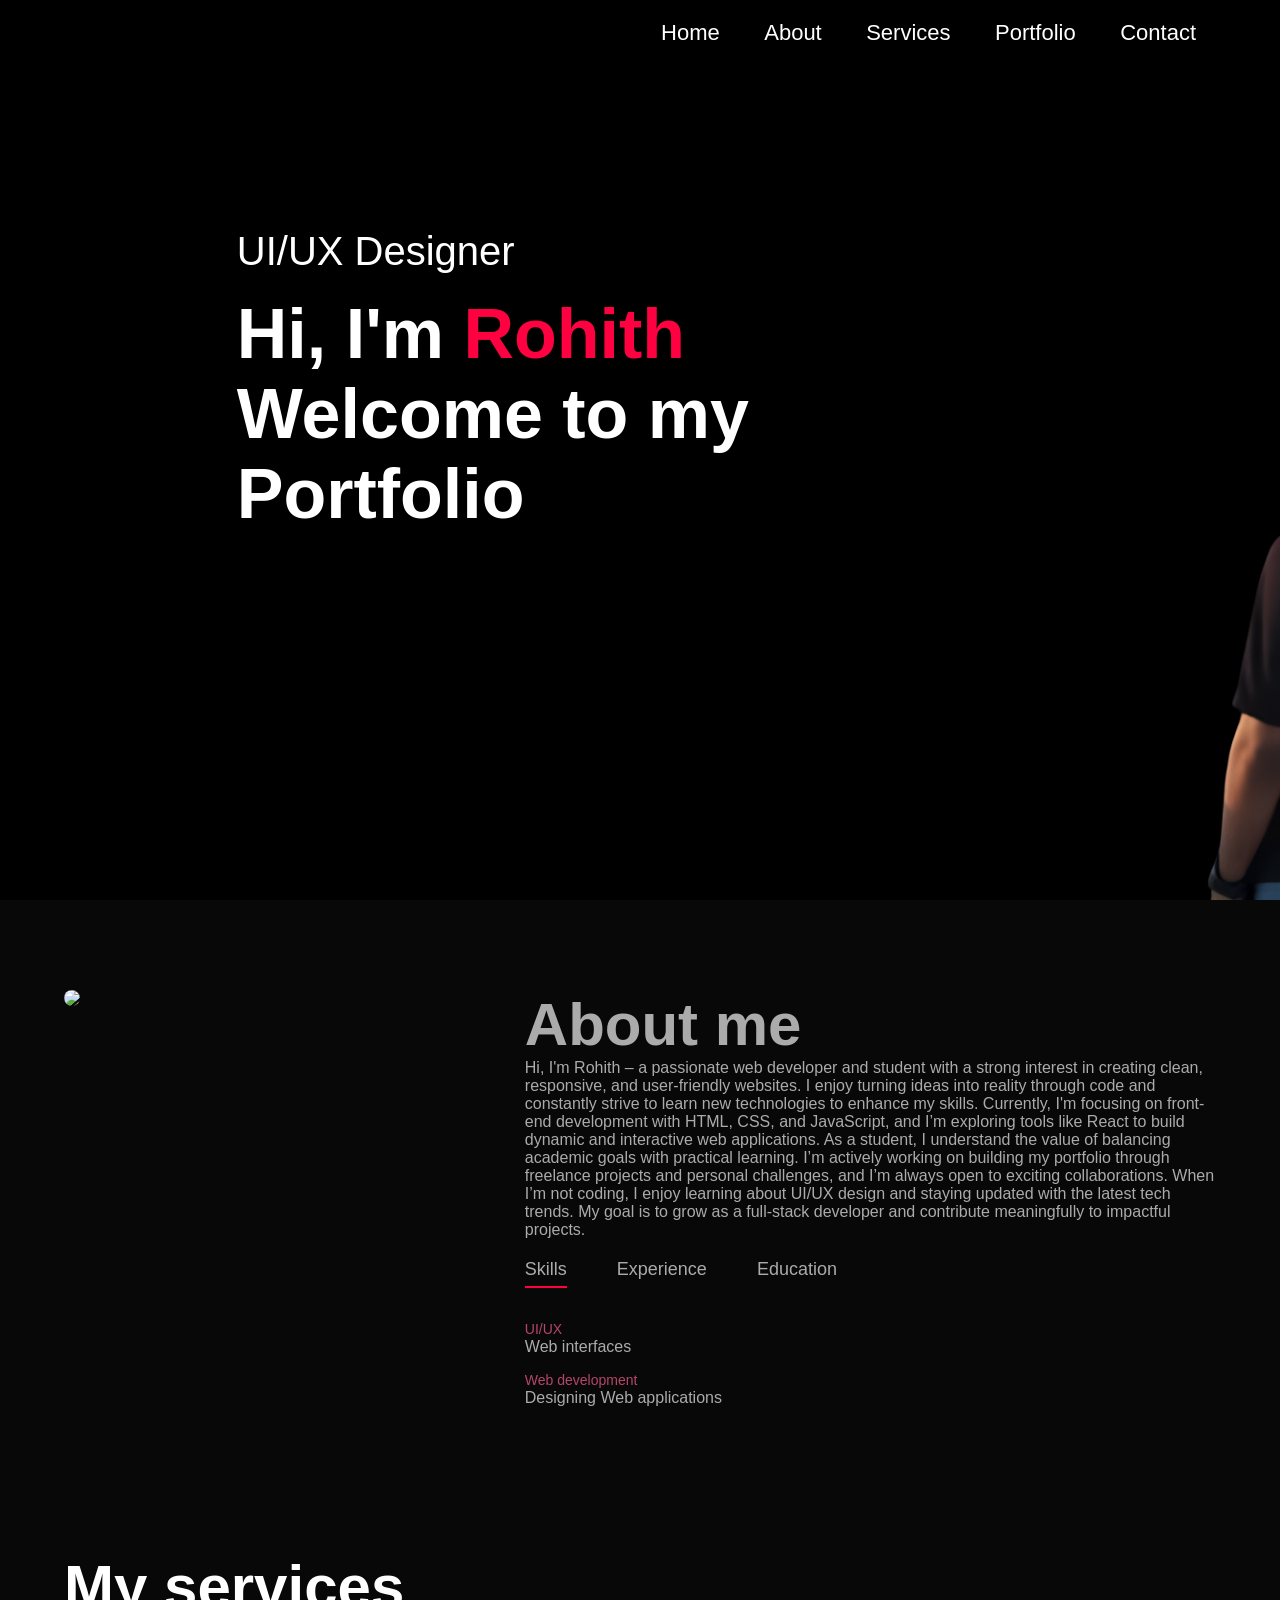
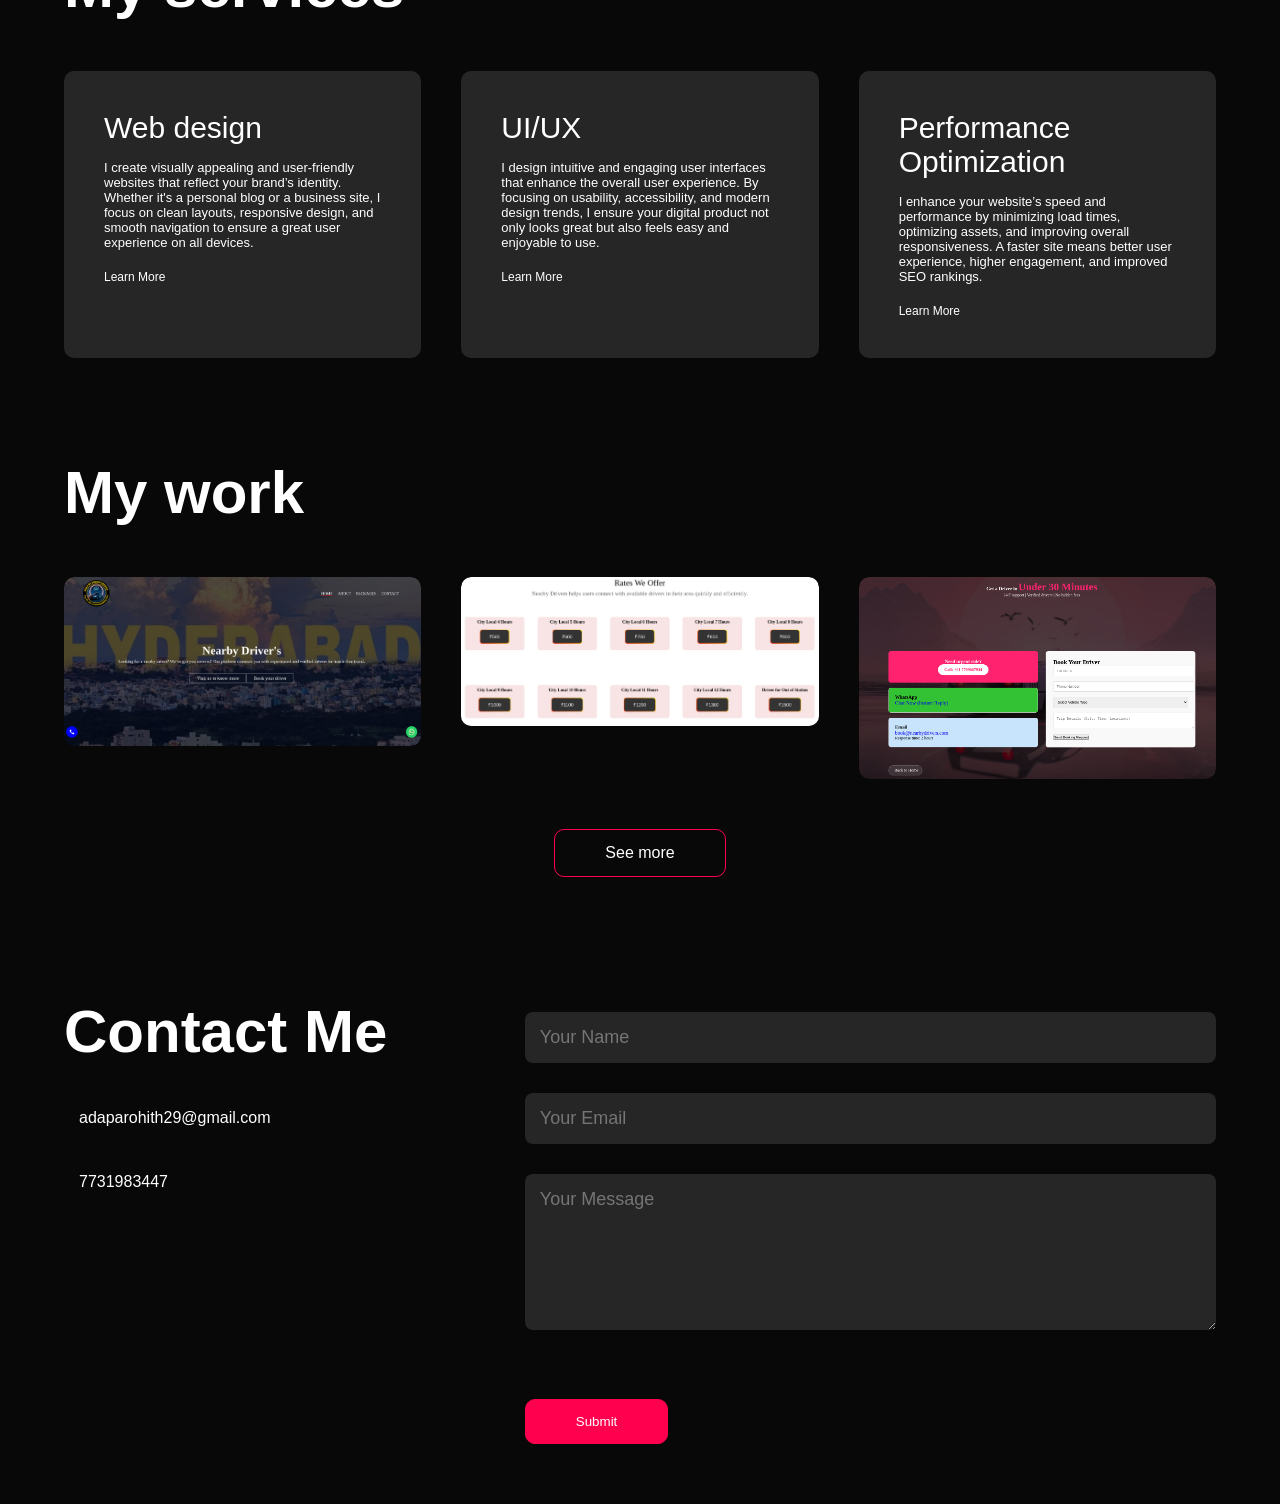
==== index.html @ 1b96e0b4 "Merge branch 'main' of https://github.com/AdapaRohith/my-portfolio git push" ====
<!DOCTYPE html>
<html lang="en">
<head>
    <meta charset="UTF-8">
    <meta name="viewport" content="width=device-width, initial-scale=1.0">
    <title>Document</title>
    <link href="style.css" rel="stylesheet">
    <script src="https://kit.fontawesome.com/49f73a6ecc.js" crossorigin="anonymous"></script>
</head>
<body>
    <div id="header">
        <div class="container">
            <nav>
              <img src="" class="logo">

              <ul id="sidemenu">
                <li><a href="#header">Home</a></li>
                <li><a href="#about-me">About</a></li>
                <li><a href="#service">Services</a></li>
                <li><a href="#portfolio">Portfolio</a></li>
                <li><a href="#contact">Contact</a></li>
                <i class="fa-solid fa-xmark" onclick="closemenu()"></i>
              </ul>
              <i class="fa-solid fa-bars" onclick="openmenu()"></i>
            </nav>
            <div class="header-text">
                <p> UI/UX Designer </p>
                <h1>Hi, I'm <span>Rohith</span><br> Welcome to my Portfolio</h1>
            </div>
        </div>
    </div>
    <div id="about-me">
        <div class="container">
            <div class="row">
                <div class="about-col-1">
                    <img src="aboutphoto.png">
                </div>
                <div class="about-col-2">
                    <h1 class="sub-title">About me</h1>
                    <p>
                        Hi, I'm Rohith – a passionate web developer and student with a strong interest in creating clean, responsive, and user-friendly websites. I enjoy turning ideas into reality through code and constantly strive to learn new technologies to enhance my skills.

                        Currently, I'm focusing on front-end development with HTML, CSS, and JavaScript, and I’m exploring tools like React to build dynamic and interactive web applications.
                        
                        As a student, I understand the value of balancing academic goals with practical learning. I’m actively working on building my portfolio through freelance projects and personal challenges, and I’m always open to exciting collaborations.
                        
                        When I’m not coding, I enjoy learning about UI/UX design and staying updated with the latest tech trends. My goal is to grow as a full-stack developer and contribute meaningfully to impactful projects.
                    </p>
                    <div class="tab-titles">
                        <p class="tab-links active-link" onclick="opentab('skills')">Skills</p>
                        <p class="tab-links" onclick="opentab('experience')">Experience</p>
                        <p class="tab-links" onclick="opentab('education')">Education</p>
                    </div>
                    <div class="tab-contents active-tab" id="skills">
                        <ul>
                            <li><span>UI/UX</span><br> Web interfaces </li>
                            <li><span>Web development</span><br> Designing Web applications </li>

                        </ul>
                    </div>
                    <div class="tab-contents" id="experience">
                        <ul>
                            <li><span>2025</span><br>build a website for the client in 2025 </li>
                            <li><span>2024-hackathon</span><br>build a website of protien in-take in 2024</li>

                        </ul>
                    </div>
                    <div class="tab-contents" id="education">
                        <ul>
                            <li><span>2024-2025</span><br>Completing web development bootstrap course by Udemy</li>
                            <li><span>2025-current</span><br>completing JavaScript course by Udemy </li>
                            <li><span>2023-2027</span><br>pursuing Btech from Aurora institute</li>
                        </ul>
                    </div> 
                </div>
            </div>
        </div>
    </div>
    <div id="service">
        <div class="container">
            <h1 class="sub-title">My services</h1>
            <div class="service-list">
                <div>
                    <i class="fa-solid fa-code"></i>
                    <h2>Web design</h2>
                    <p>I create visually appealing and user-friendly websites that reflect your brand’s identity. Whether it's a personal blog or a business site, I focus on clean layouts, responsive design, and smooth navigation to ensure a great user experience on all devices.    </p>
                    <a href="">Learn More</a>
                </div>
                <div>
                    <i class="fa-solid fa-crop-simple"></i>
                    <h2>UI/UX</h2>
                    <p>I design intuitive and engaging user interfaces that enhance the overall user experience. By focusing on usability, accessibility, and modern design trends, I ensure your digital product not only looks great but also feels easy and enjoyable to use.</p>
                    <a href="">Learn More</a>
                </div>
                <div>
                    <i class="fa-solid fa-rocket"></i>
                    <h2>Performance Optimization</h2>
                    <p>I enhance your website’s speed and performance by minimizing load times, optimizing assets, and improving overall responsiveness. A faster site means better user experience, higher engagement, and improved SEO rankings. </p>
                    <a href="">Learn More</a>
                </div>
            </div>
        </div>
     </div>
     <!-------------------portfolio----------------------->

     <div id="portfolio">
        <div class="container">
            <h1 class="sub-title">My work</h1>
            <div class="work-list">
            <div class="work">
                <img src="work1.png">
                <div class="layer">
                    <h3>Nearby Driver Service</h3>
                    <p>I designed and developed a fully responsive website for a local driver service in Hyderabad. The site features a clean layout, smooth navigation, and mobile-friendly design with integrated WhatsApp and call-to-action buttons for easy driver booking.</p>
                    <a href=""><i class="fa-solid fa-up-right-from-square"></i></a>
                </div>

            </div>
            <div class="work">
                <img src="work2.png">
                <div class="layer">
                    <h3>Driver Rates UI Section</h3>
                    <p>A responsive pricing section displaying driver packages by hours. Each card includes a booking button that triggers a confirmation prompt, allowing users to quickly select and request a package. Clean design and mobile-friendly layout.</p>
                    <a href=""><i class="fa-solid fa-up-right-from-square"></i></a>

                </div>

            </div>
            <div class="work">
                <img src="work3.png">
                <div class="layer">
                    <h3>BookMate UI</h3>
                    <p>
                        A user-friendly booking interface allowing visitors to request a driver within minutes. Includes an interactive form, urgent call support, WhatsApp chat, and email integration—designed for quick access and a smooth booking experience.
                    </p>
                    <a href=""><i class="fa-solid fa-up-right-from-square"></i></a>
                </div>

            </div>
        </div>
        <a href="https://nearbydriverservice.netlify.app/" class="btn">See more</a>
        </div>
     </div>
     <!-- ------------------------------------contact------------------------------- -->
      <div id="contact">
        <div class="container">
            <div class="row">
                <div class="contact-left">
                    <h1 class="sub-title">Contact Me</h1>
                    <p><i class="fa-solid fa-paper-plane"></i>adaparohith29@gmail.com</p>
                    <p><i class="fa-solid fa-phone"></i>7731983447</p>
                    <div class="social-icons">
                        <a href="https://www.facebook.com/share/1EkQB8eD2y/"><i class="fa-brands fa-facebook"></i></a>
                        <a href="https://x.com/adapa_rohith?t=MAB6hMZDpJahNKiRRwqeBg&s=09"><i class="fa-brands fa-twitter-square"></i></a>
                        <a href="https://www.instagram.com/rohith_12_05?igsh=MXVwNTJuemNuNzUyYw=="><i class="fa-brands fa-instagram"></i></a>
                        <a href="https://www.linkedin.com/in/adapa-rohith-4641842a4?utm_source=share&utm_campaign=share_via&utm_content=profile&utm_medium=android_app"><i class="fa-brands fa-linkedin"></i></a>
                    </div>
                </div>
                <div class="contact-right">
                    <form>
                        <input type="text" name="Name" placeholder="Your Name" required>
                        <input type="email" name="email" placeholder="Your Email" required>
                        <textarea name="Message" rows="6" placeholder="Your Message"></textarea>
                        <button type="submit" class="btn btn2">Submit</button>

                    </form>
                </div>
            </div>
            
        </div>


      </div>








    <script>
        var tablinks = document.getElementsByClassName("tab-links");
        var tabcontents = document.getElementsByClassName("tab-contents");

        function opentab(tabname){
            for(tablink of tablinks){
                tablink.classList.remove("active-link");
            }
            for(tabcontent of tabcontents){
                tabcontent.classList.remove("active-tab");
            }
            event.currentTarget.classList.add("active-link");
            document.getElementById(tabname).classList.add("active-tab");
        }
    </script>
    <script>
        var sidemeu = document.getElementById("sidemenu");

        function openmenu(){
            sidemeu.style.right = "0";
        }
        function closemenu(){
            sidemeu.style.right = "-200px";
        }
    </script>
    
</body>
</html>
---- style.css ----
*{
    margin: 0;
    padding: 0;
    font-family: 'Poppins',sans-serif;
    box-sizing: border-box;
}
body{
    background: #080808;
    color: #fff;
}
#header{
    width: 100%;
    height: 100vh;
    background-image: url(main.png);
    background-size: cover;
    background-position: center;
}
.container{
    padding: 10px 5%;
}
nav{
    display: flex;
    align-items: center;
    justify-content: space-between;
    flex-wrap: wrap;
}
.logo{
    width: 250px;
}
nav ul li{
    display: inline-block;
    list-style: none;
    margin: 10px 20px;
}
nav ul li a {
    text-decoration: none;
    color: #fff;
    font-size: 22px;
    position: relative;
}
nav ul li a::after{
    content: '';
    width: 0;
    height: 2px;
    background: #ff0040;
    position: absolute;
    left: 0;
    bottom: -6px;
    transition: 0.5s;
}
nav ul li a:hover::after{
    width: 100%;
}
.header-text{
    margin: 15%;
    font-size: 40px;
}
.header-text h1{
    font-size: 70px;
    margin-top: 20px;
}
.header-text h1 span{
    color: #ff0040;
}
/*------------about me--------------*/

#about-me{
    padding: 80px 0px;
    color: #ababab;
}
.row{
    display: flex;
    justify-content: space-between;
    flex-wrap: wrap;
}
.about-col-1{
    flex-basis: 35%;
}
.about-col-1 img{
    width: 100%;
    border-radius: 15px;
}
.about-col-2{
    flex-basis: 60%;
}
.sub-title{
    font-size: 60px;
    font-weight: 600;
}
.tab-titles{
    display: flex;
    margin: 20px 0 40px;
}
.tab-links{
    margin-right: 50px;
    font-size: 18px;
    font-weight: 500;
    cursor: pointer;
    position: relative;
}
.tab-links::after{
    content: '';
    width: 0;
    height: 2px;
    background: #ff0040;
    position: absolute;
    left: 0;
    bottom: -8px;
    transition: 0.5s;
}
.tab-links.active-link::after{
    width: 100%;
}
.tab-contents ul li{
    list-style: none;
    margin: 15px 0;
}
.tab-contents ul li span{
    color: #b54769;
    font-size: 14px;
}
.tab-contents{
    display: none;
}
.tab-contents.active-tab{
    display: block;
}

/*--------------------Services----------------------*/


#service{
    padding: 30px 0;
}
.service-list{
    display: grid;
    grid-template-columns: repeat(auto-fit,minmax(250px,1fr));
    grid-gap: 40px;
    margin-top: 50px;
}
.service-list div{
    background: #262626;
    padding: 40px;
    font-size: 13px;
    font-weight: 300;
    border-radius: 10px;
    transition: background 0.5s, transform 0.5s ;
}
.service-list div i{
    font-size: 50px;
    margin-bottom: 30px;
}
.service-list div h2{
    font-size: 30px;
    font-weight: 500;
    margin-bottom:15px ;
}
.service-list div a{
    text-decoration: none;
    color: #fff;
    font-size: 12px;
    margin-top: 20px;
    display: inline-block;
}
.service-list div:hover{
    background: #ff004f;
    transform: translateY(-10px);
}

/*---------------portfolio----------------*/

#portfolio{
    padding: 50px 0;
}
.work-list{
    display: grid;
    grid-template-columns: repeat(auto-fit,minmax(250px,1fr));
    grid-gap: 40px;
    margin-top: 50px;
}
.work{
    border-radius: 10px;
    position: relative;
    overflow: hidden;
}
.work img{
    width: 100%;
    border-radius: 10px;
    display: block;
    transition: transform 0.5s;
}

.layer{
    width: 100%;
    height: 0;
    background: linear-gradient(rgba(0,0,0,0.6),#ff004f);
    border-radius: 10px;
    position: absolute;
    left: 0;
    bottom: 0;
    overflow: hidden;
    display: flex;
    align-items: center;
    justify-content: center;
    flex-direction: column;
    padding: 0 40px;
    text-align: center;
    transition: height 0.5s;
    
}
.layer h3{
    font-weight: 500;
    margin-bottom: 20px;
}
.layer a{
    margin-top: 20px;
    color: #ff004f;
    text-decoration: none;
    font-size: 18px;
    line-height: 60px;
    background: #fff;
    width: 60px;
    height: 60px;
    border-radius: 50%;
    text-align: center;
    cursor: pointer;
}
.work:hover img{
    transform: scale(1.1);
}
.work:hover .layer{
    height: 100%;
}
.btn{
    display: block;
    margin: 50px auto;
    width: fit-content;
    border: 1px solid #ff004f;
    padding: 14px 50px;
    border-radius: 10px;
    text-decoration: none;
    color: #fff;
    transition: background 0.5s;
}
.btn:hover{
    background: #ff004f;

}


/* -------------contact------------------- */


.contact-left{
    flex-basis: 35%;
}
.contact-right{
    flex-basis: 60%;
}
.contact-left P{
    margin-top: 30px;
}
.contact-left p i{
    color: #ff004f;
    margin-right: 15px;
    font-size: 30px;
}
.social-icons{
    margin-top: 30px
}
.social-icons a{
    text-decoration: none;
    font-size: 30px;
    margin-right: 15px;
    color: #ababab;
    display: inline-block;
    transition: transform 0.5s;
}
.social-icons a:hover{
    color: #ff0040;
    transform: translateY(-5px);
}
.btn.btn2{
    display: inline-block;
    background: #ff004f;
}
.contact-right form{
    width: 100%;
}
form input, form textarea{
    width: 100%;
    border: 0;
    outline: none;
    background: #262626;
    padding: 15px;
    margin: 15px 0;
    color: #fff;
    font-size: 18px;
    border-radius: 8px;
}
form btn2{
    padding: 14px 60px;
    font-size: 18px;
    margin-top: 20px;
    cursor: pointer;
}
/* -----------------------------------mobile view-------------------------- */
nav .fa-solid{
    display: none;
}
@media screen and (max-width: 600px){
    #header{
        background-image: url(main1.png);
    }
    .header-text{
        margin-top: 10%;
        font-size: 16px;
    }
    .header-text h1{
        font-size: 30px;
    }
    nav .fa-solid{
        display: block;
        font-size: 25px;
    }
    nav ul{
        background: #ff004f;
        position: fixed;
        top: 0;
        right: 0;
        width: 200px;
        height: 100vh;
        padding: 50px;
        transition: right 0.5s ;
    }
    nav ul li{
        display: block;
        margin: 25px;
    }
    nav ul .fa-solid{
        position: absolute;
        top: 25px;
        left: 25px;
        cursor: pointer;
    }
    .sub-title{
        font-size: 50px;

    }.about-col-1,.about-col-2{
        flex-basis: 100%;
    }
    .about-col-1{
        margin-bottom: 30px;
    }
    .about-col-2{
        margin-bottom: 14px;
    }
    .tab-links{
        font-size: 16px;
        margin-right:20px ;
    }
    .contact-left,.contact-right{
        flex-basis: 100%;
    }
}
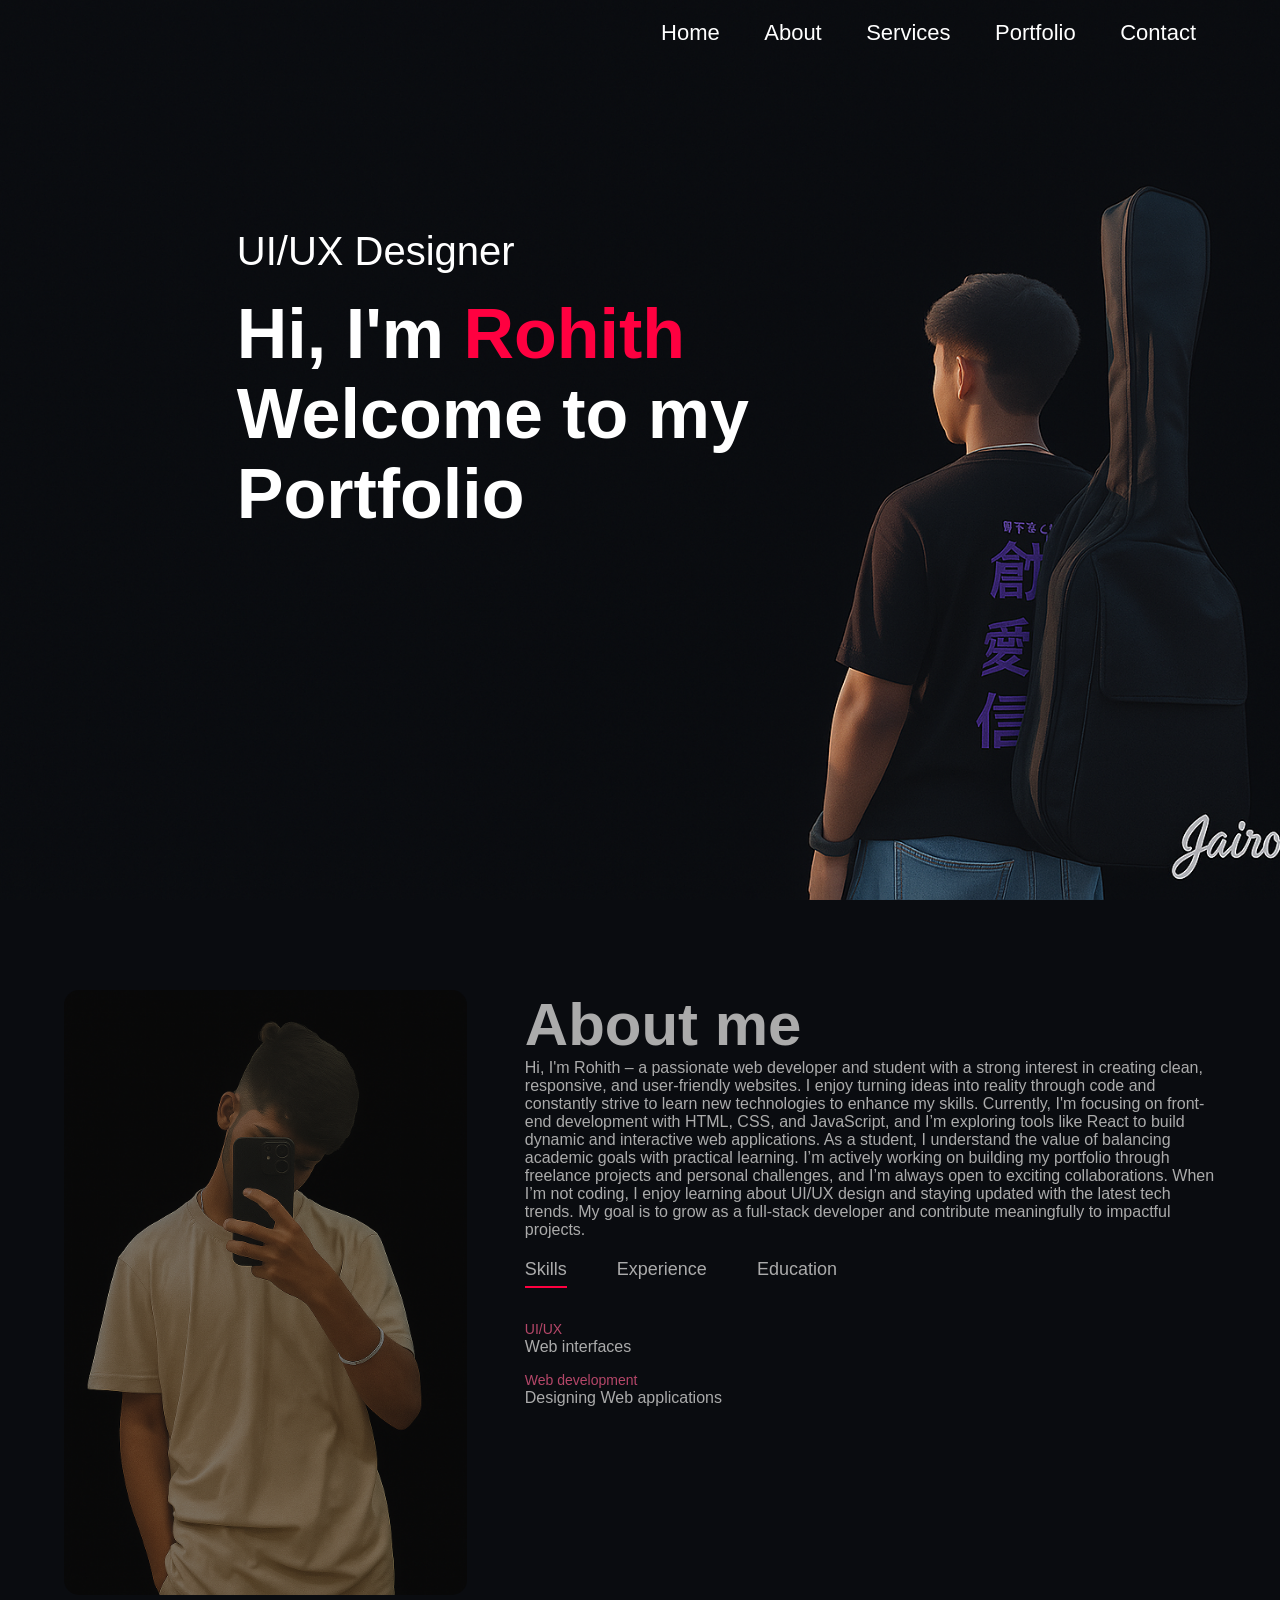
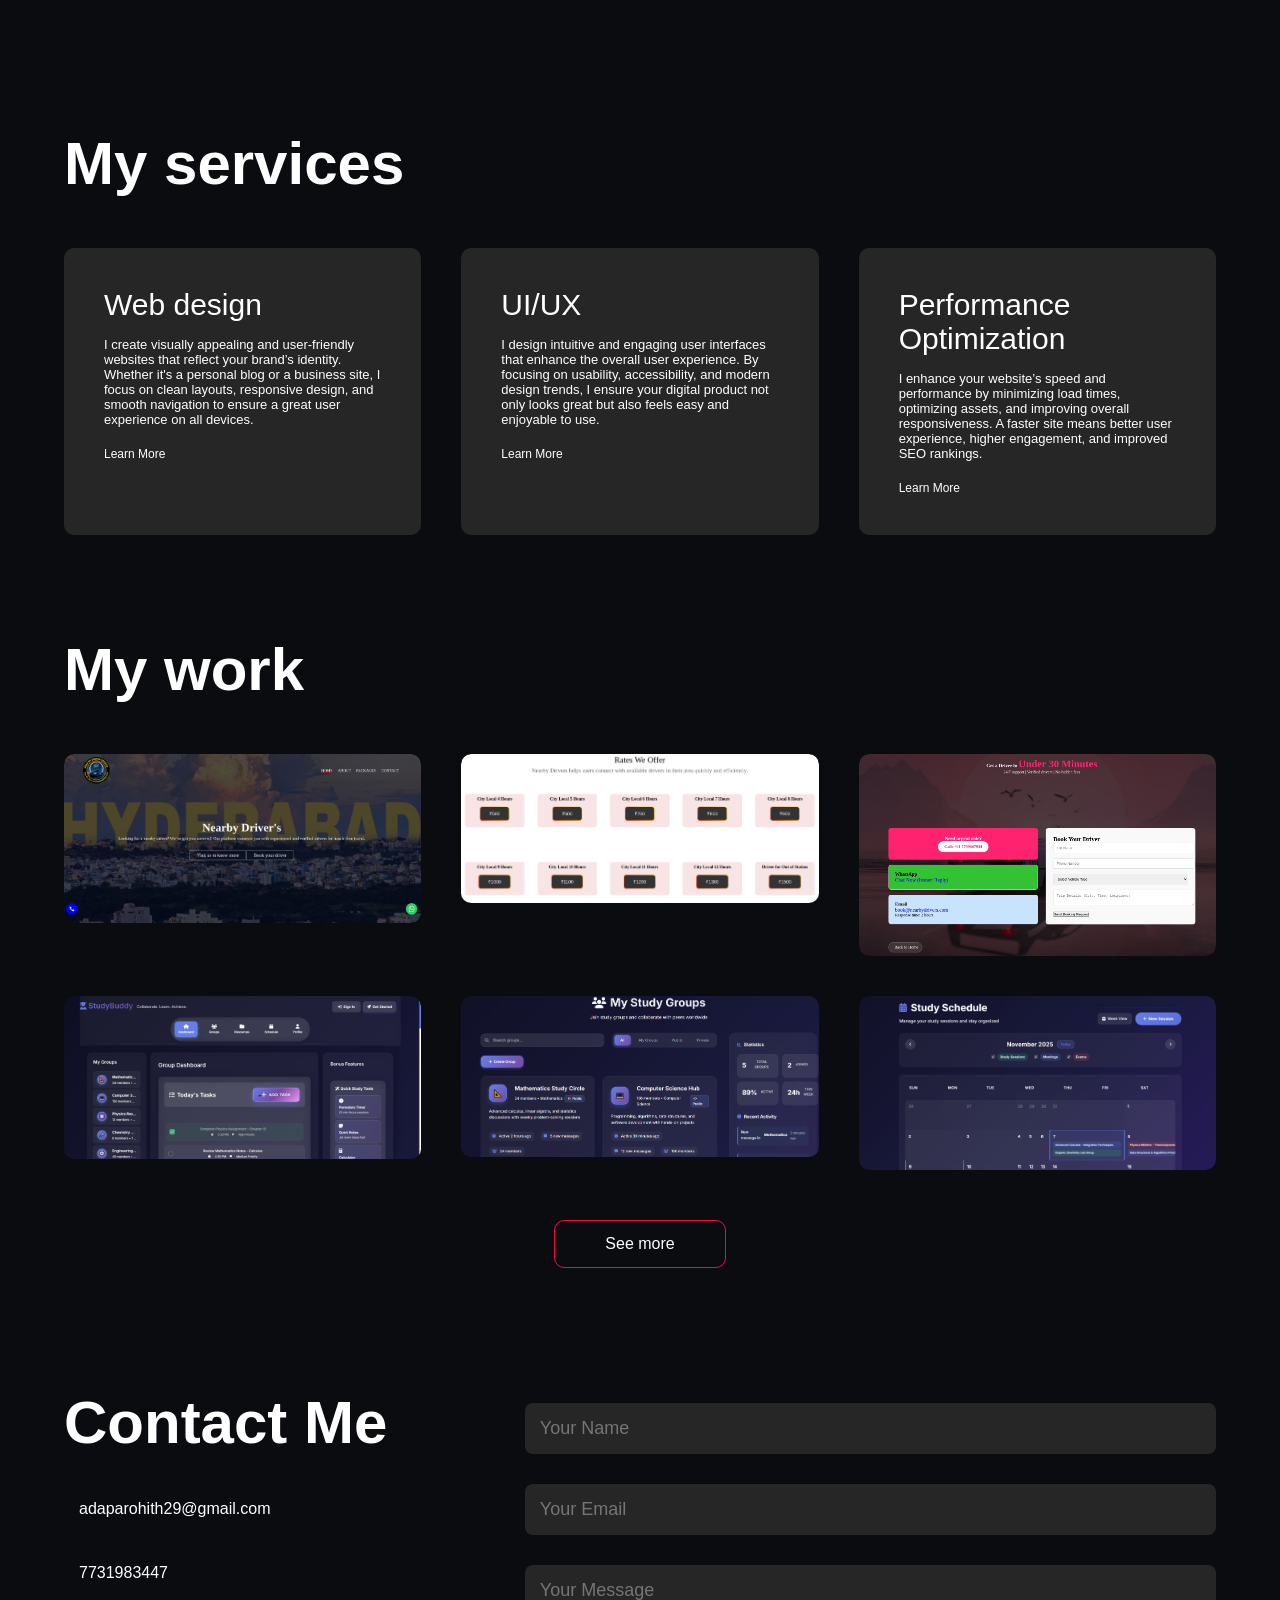
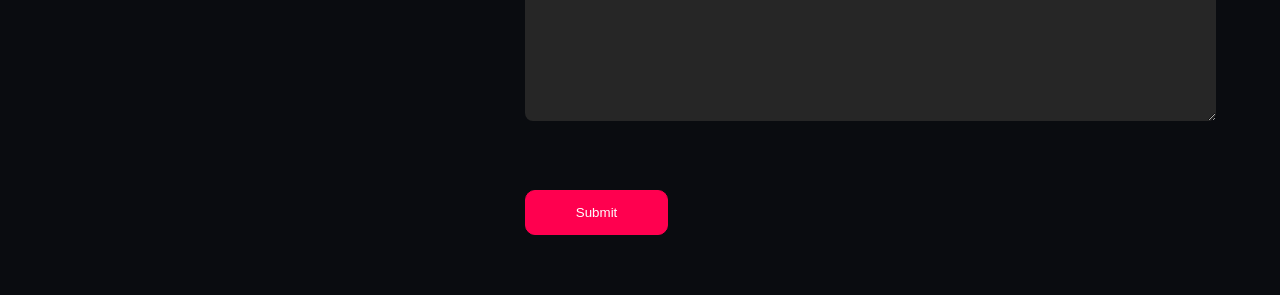
==== commit f50998ae: "Add New Project to Work Section" ====
--- a/index.html
+++ b/index.html
@@ -112,7 +112,7 @@
                 <div class="layer">
                     <h3>Nearby Driver Service</h3>
                     <p>I designed and developed a fully responsive website for a local driver service in Hyderabad. The site features a clean layout, smooth navigation, and mobile-friendly design with integrated WhatsApp and call-to-action buttons for easy driver booking.</p>
-                    <a href=""><i class="fa-solid fa-up-right-from-square"></i></a>
+                    <a href="https://nearbydriverservice.netlify.app/#home"><i class="fa-solid fa-up-right-from-square"></i></a>
                 </div>
 
             </div>
@@ -121,7 +121,7 @@
                 <div class="layer">
                     <h3>Driver Rates UI Section</h3>
                     <p>A responsive pricing section displaying driver packages by hours. Each card includes a booking button that triggers a confirmation prompt, allowing users to quickly select and request a package. Clean design and mobile-friendly layout.</p>
-                    <a href=""><i class="fa-solid fa-up-right-from-square"></i></a>
+                    <a href="https://nearbydriverservice.netlify.app/#packages"><i class="fa-solid fa-up-right-from-square"></i></a>
 
                 </div>
 
@@ -133,12 +133,42 @@
                     <p>
                         A user-friendly booking interface allowing visitors to request a driver within minutes. Includes an interactive form, urgent call support, WhatsApp chat, and email integration—designed for quick access and a smooth booking experience.
                     </p>
-                    <a href=""><i class="fa-solid fa-up-right-from-square"></i></a>
-                </div>
-
-            </div>
-        </div>
-        <a href="https://nearbydriverservice.netlify.app/" class="btn">See more</a>
+                    <a href="https://nearbydriverservice.netlify.app/contact"><i class="fa-solid fa-up-right-from-square"></i></a>
+                </div>
+
+            </div>
+             <div class="work">
+                <img src="work4.png">
+                <div class="layer">
+                    <h3>StudyBuddy Homepage</h3>
+                    <p>I built an intuitive and welcoming homepage that highlights StudyBuddy’s purpose, helping students easily connect, collaborate, and manage their academic journey in one place.</p>
+                    <a href="https://adaparohith.github.io/StuddyBuddy/index.html"><i class="fa-solid fa-up-right-from-square"></i></a>
+
+                </div>
+
+            </div>
+             <div class="work">
+                <img src="work5.png">
+                <div class="layer">
+                    <h3>StudyBuddy Groups Section</h3>
+                    <p>I developed a dedicated Groups feature that allows students to form study circles, collaborate on subjects, and share learning resources in a structured and engaging environment.</p>
+                    <a href="https://adaparohith.github.io/StuddyBuddy/html/groups.html"><i class="fa-solid fa-up-right-from-square"></i></a>
+
+                </div>
+
+            </div>
+             <div class="work">
+                <img src="work6.png">
+                <div class="layer">
+                    <h3>StudyBuddy Schedule</h3>
+                    <p>I created a scheduling section that helps students plan, track, and manage daily study routines effectively, supporting consistent learning habits and academic productivity.</p>
+                    <a href="https://adaparohith.github.io/StuddyBuddy/html/schedule.html"><i class="fa-solid fa-up-right-from-square"></i></a>
+
+                </div>
+
+            </div>
+        </div>
+        <a href="https://github.com/AdapaRohith" class="btn">See more</a>
         </div>
      </div>
      <!-- ------------------------------------contact------------------------------- -->
--- a/style.css
+++ b/style.css
@@ -5,13 +5,13 @@
     box-sizing: border-box;
 }
 body{
-    background: #080808;
+    background: #0A0C10;
     color: #fff;
 }
 #header{
     width: 100%;
     height: 100vh;
-    background-image: url(main.png);
+    background-image: url(rohith.png);
     background-size: cover;
     background-position: center;
 }
@@ -174,7 +174,7 @@
 }
 .work-list{
     display: grid;
-    grid-template-columns: repeat(auto-fit,minmax(250px,1fr));
+    grid-template-columns: repeat(3,1fr);
     grid-gap: 40px;
     margin-top: 50px;
 }
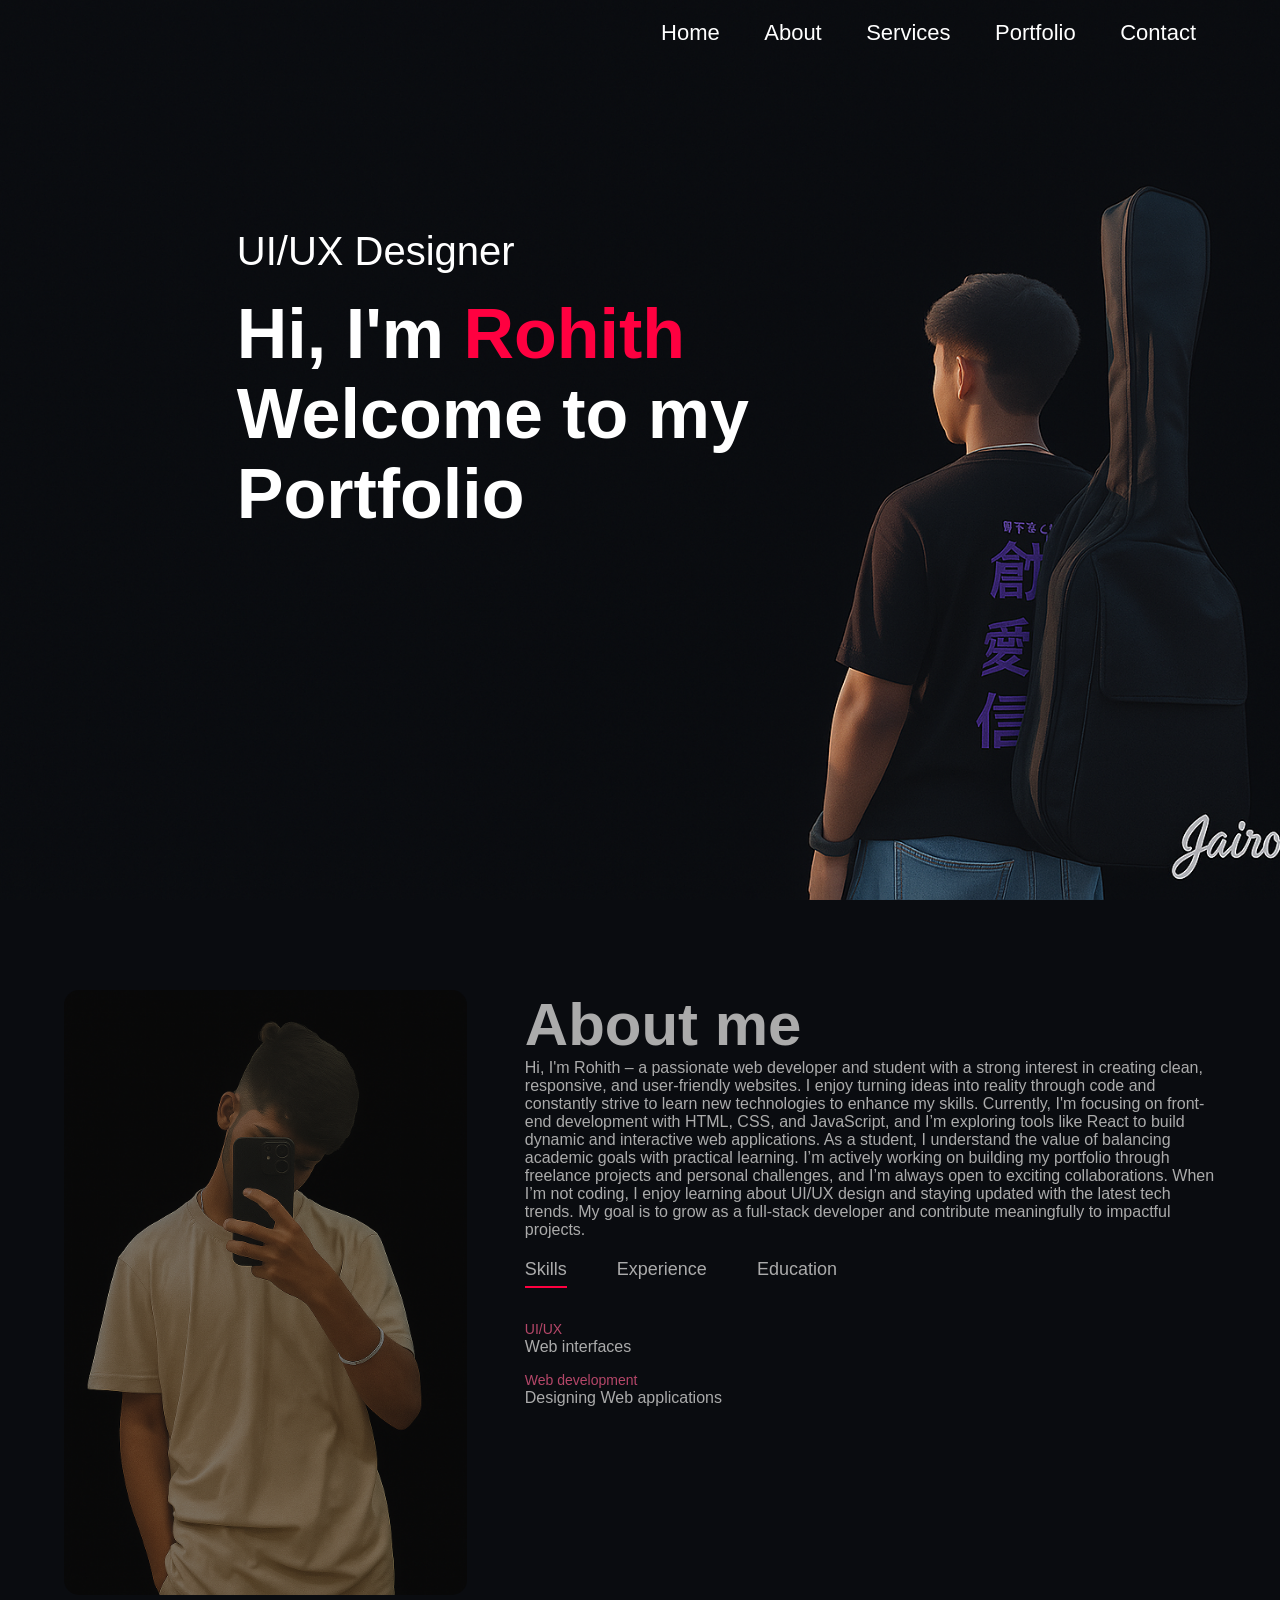
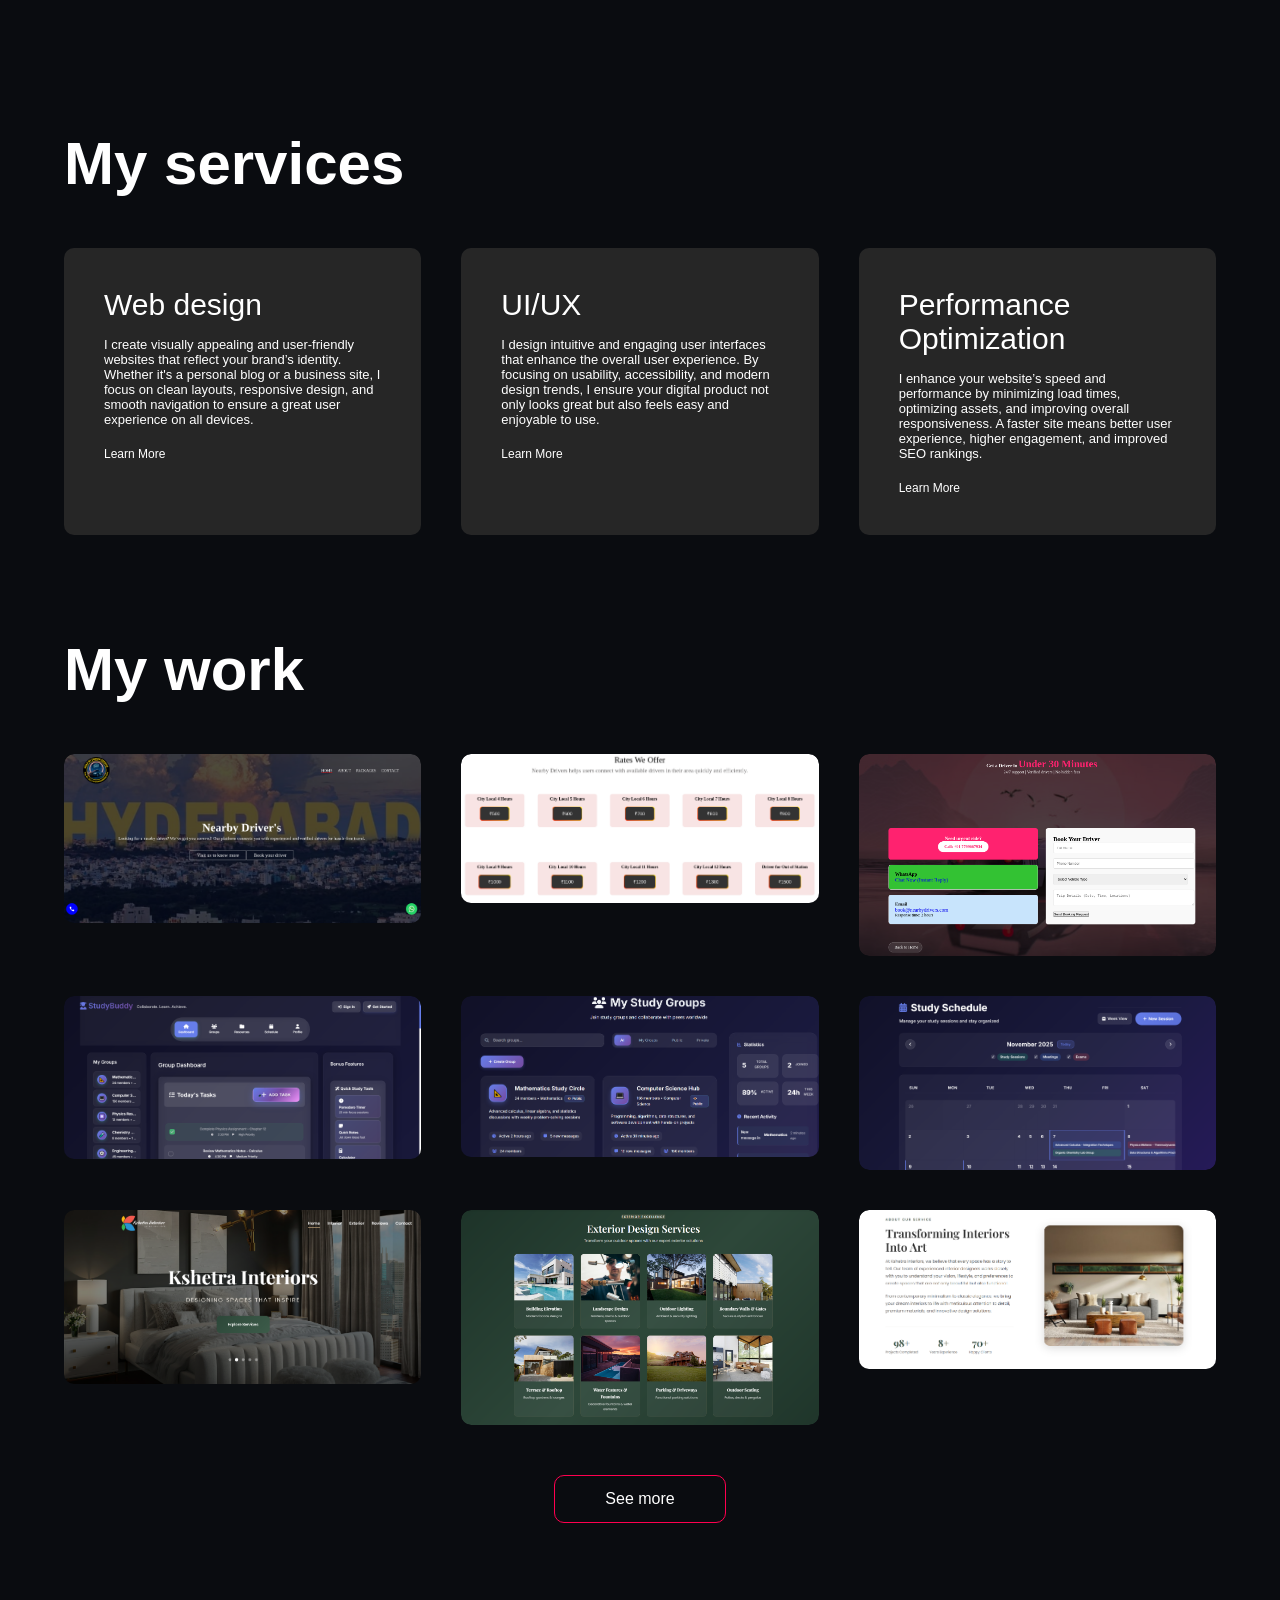
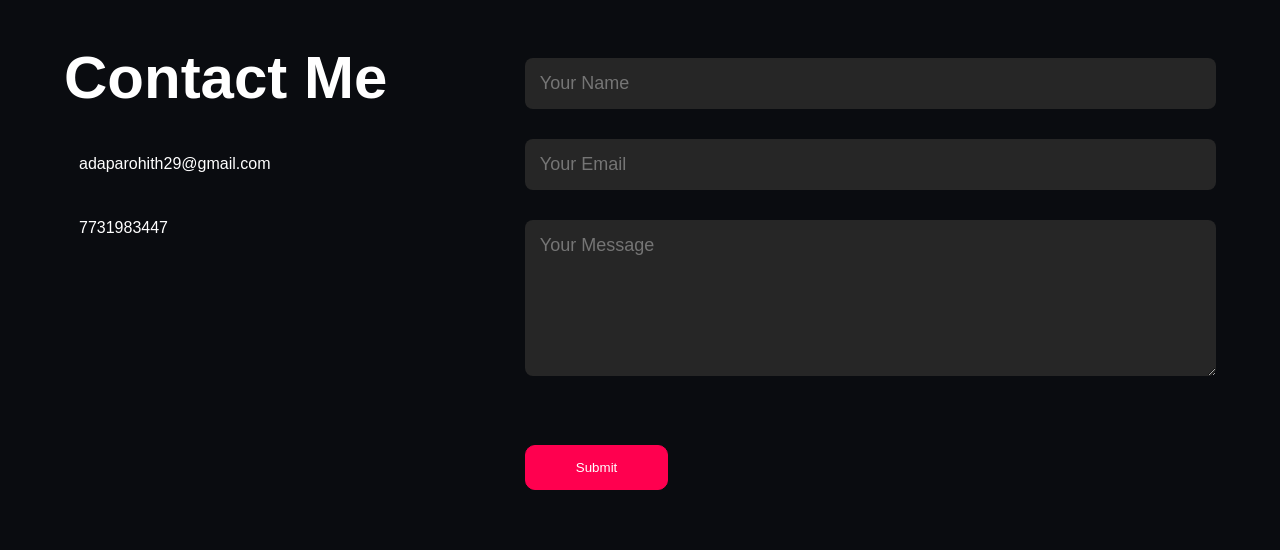
==== commit 26e40719: "Updated Work Section" ====
--- a/index.html
+++ b/index.html
@@ -3,7 +3,7 @@
 <head>
     <meta charset="UTF-8">
     <meta name="viewport" content="width=device-width, initial-scale=1.0">
-    <title>Document</title>
+    <title>Adapa Rohith</title>
     <link href="style.css" rel="stylesheet">
     <script src="https://kit.fontawesome.com/49f73a6ecc.js" crossorigin="anonymous"></script>
 </head>
@@ -60,6 +60,8 @@
                     </div>
                     <div class="tab-contents" id="experience">
                         <ul>
+                            <li><span>2025</span><br>Created a smart study companion web app to help students learn together more effectively.</li>
+                            <li><span>2025</span><br>Built a digital heritage platform during SIH to preserve and present India&apos;s monuments and cultural legacy.</li>
                             <li><span>2025</span><br>build a website for the client in 2025 </li>
                             <li><span>2024-hackathon</span><br>build a website of protien in-take in 2024</li>
 
@@ -67,8 +69,9 @@
                     </div>
                     <div class="tab-contents" id="education">
                         <ul>
-                            <li><span>2024-2025</span><br>Completing web development bootstrap course by Udemy</li>
-                            <li><span>2025-current</span><br>completing JavaScript course by Udemy </li>
+                            <li><span>2025</span><br>Learning React course from Udemy</li>
+                            <li><span>2024-2025</span><br>learning web development bootstrap course from Udemy</li>
+                            <li><span>2025-current</span><br>learning JavaScript course from Udemy </li>
                             <li><span>2023-2027</span><br>pursuing Btech from Aurora institute</li>
                         </ul>
                     </div> 
@@ -166,6 +169,30 @@
 
                 </div>
 
+            </div>
+            <div class="work">
+                <img src="kshetra1.png">
+                <div class="layer">
+                    <h3>Kshetra Interiors - Homepage</h3>
+                    <p>I designed and developed a stunning hero section for Kshetra Interiors featuring an elegant bedroom showcase with smooth navigation, image slider, and responsive layout that captures the essence of luxury interior design.</p>
+                    <a href="https://kshetra.avlokai.com/"><i class="fa-solid fa-up-right-from-square"></i></a>
+                </div>
+            </div>
+            <div class="work">
+                <img src="kshetra2.png">
+                <div class="layer">
+                    <h3>Kshetra - Exterior Design Services</h3>
+                    <p>I built an engaging exterior services section showcasing building elevation, landscape design, outdoor lighting, boundary walls, terraces, water features, parking solutions, and outdoor seating with a clean grid layout and hover effects.</p>
+                    <a href="https://kshetra.avlokai.com/"><i class="fa-solid fa-up-right-from-square"></i></a>
+                </div>
+            </div>
+            <div class="work">
+                <img src="kshetra3.png">
+                <div class="layer">
+                    <h3>Kshetra - Space Planning</h3>
+                    <p>I created an interactive space planning and interior design section featuring a gallery of room layouts with view buttons, showcasing complete interior design solutions with optimal space utilization and a quote request feature.</p>
+                    <a href="https://kshetra.avlokai.com/"><i class="fa-solid fa-up-right-from-square"></i></a>
+                </div>
             </div>
         </div>
         <a href="https://github.com/AdapaRohith" class="btn">See more</a>
--- a/style.css
+++ b/style.css
@@ -362,5 +362,9 @@
     .contact-left,.contact-right{
         flex-basis: 100%;
     }
-}
-
+    .work-list{
+        display: grid;
+        grid-template-columns: 1fr;
+    }
+}
+
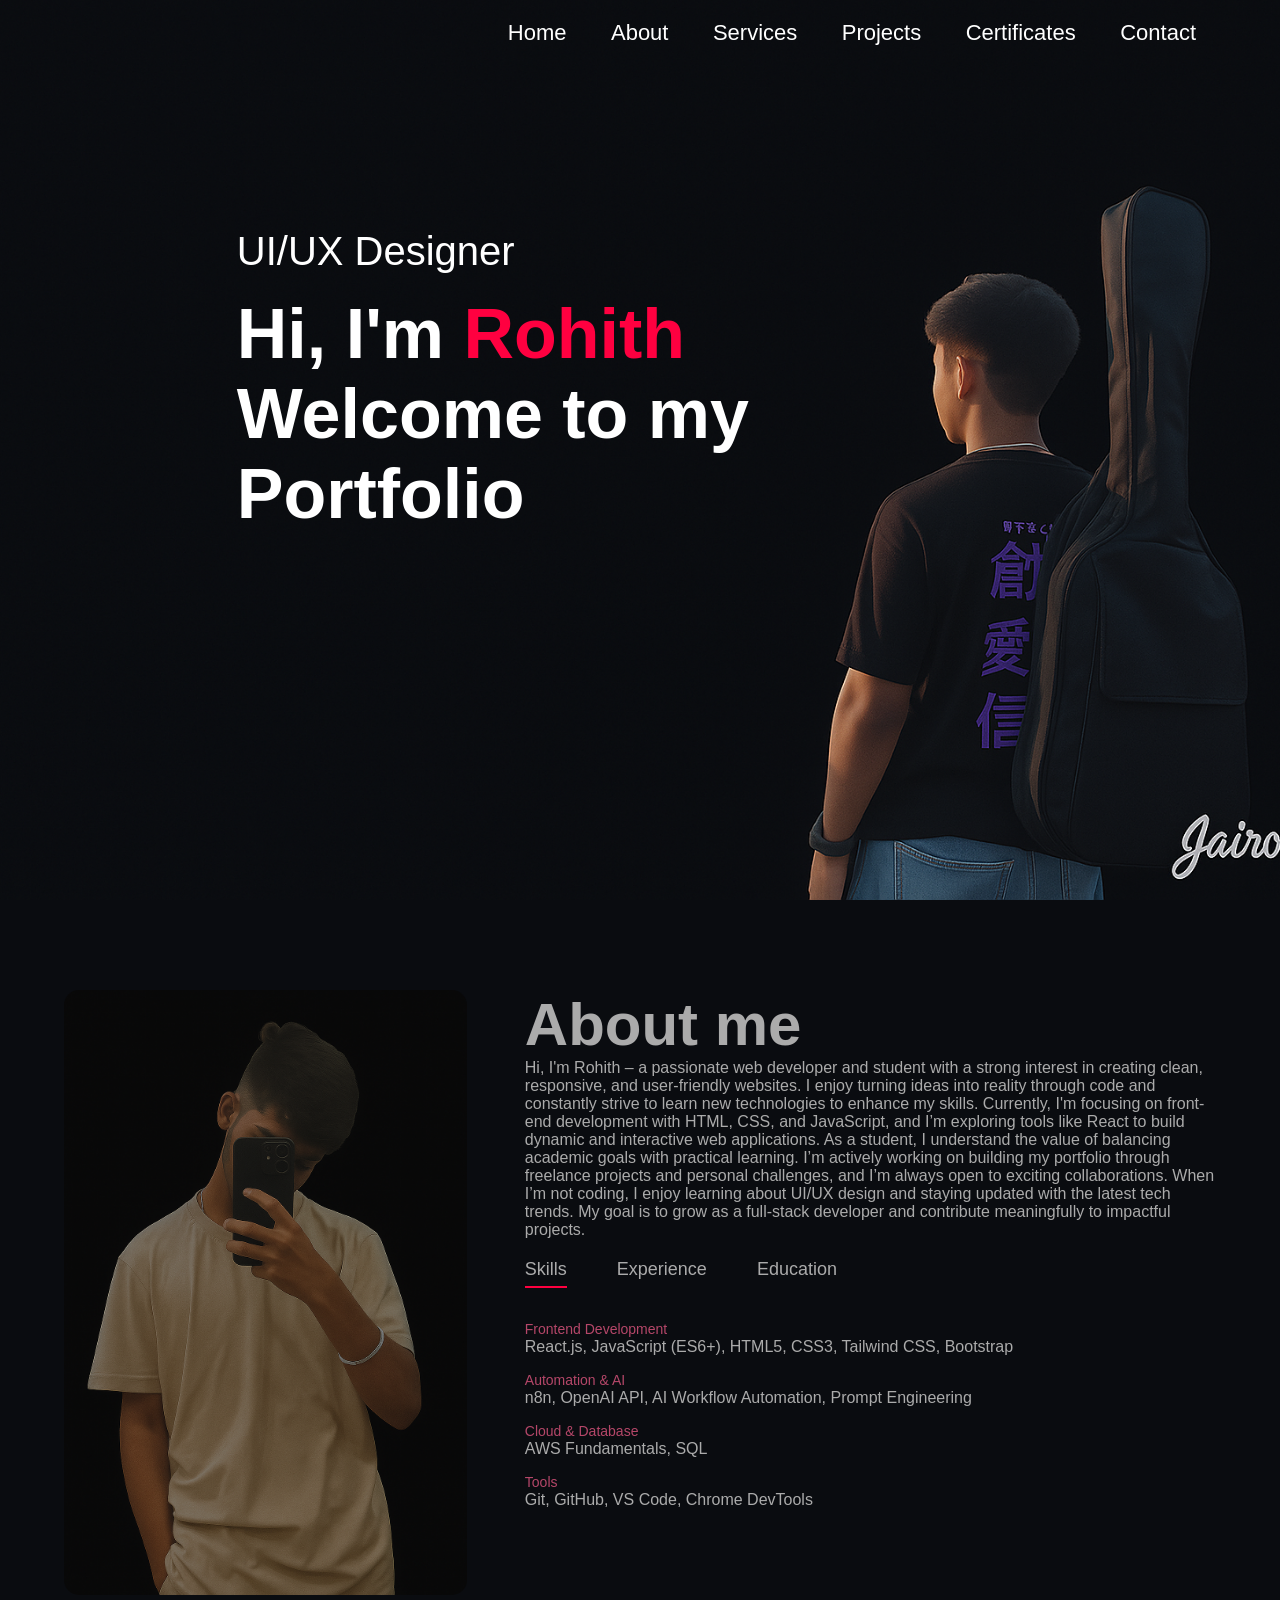
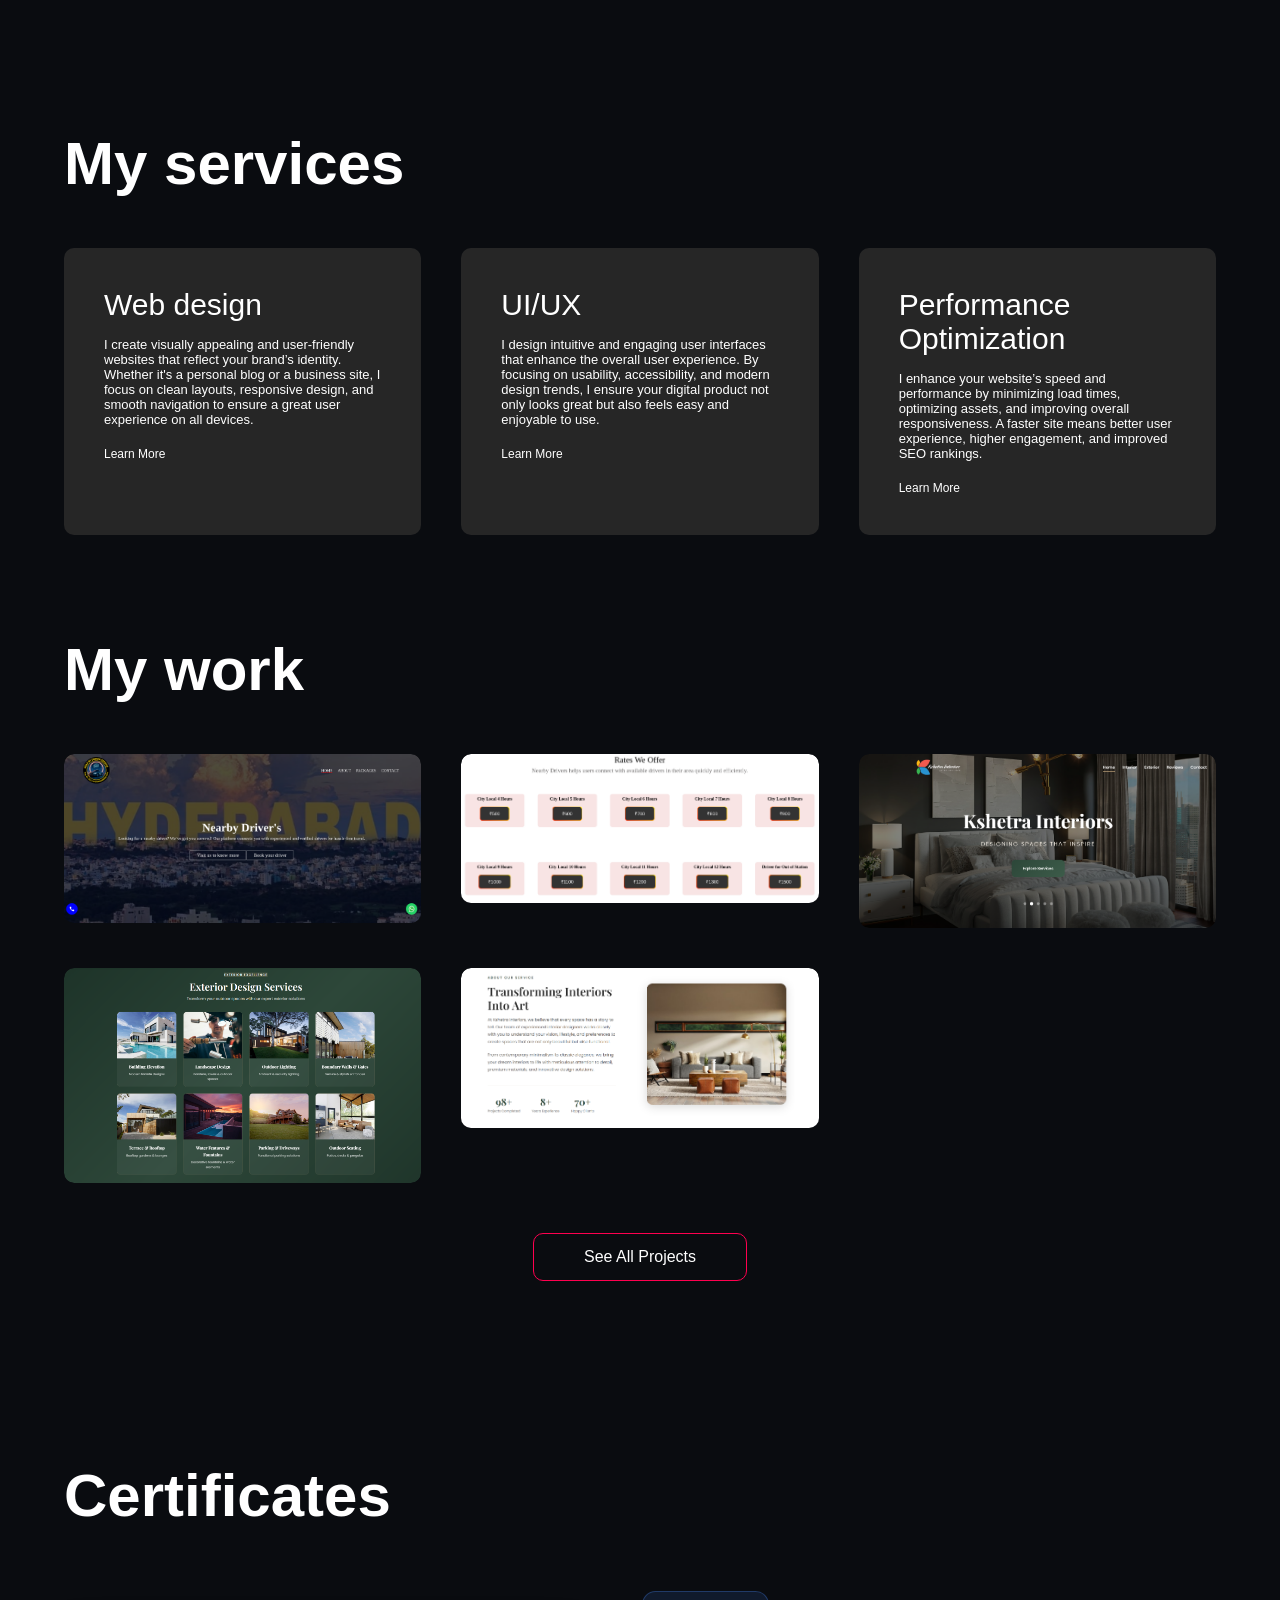
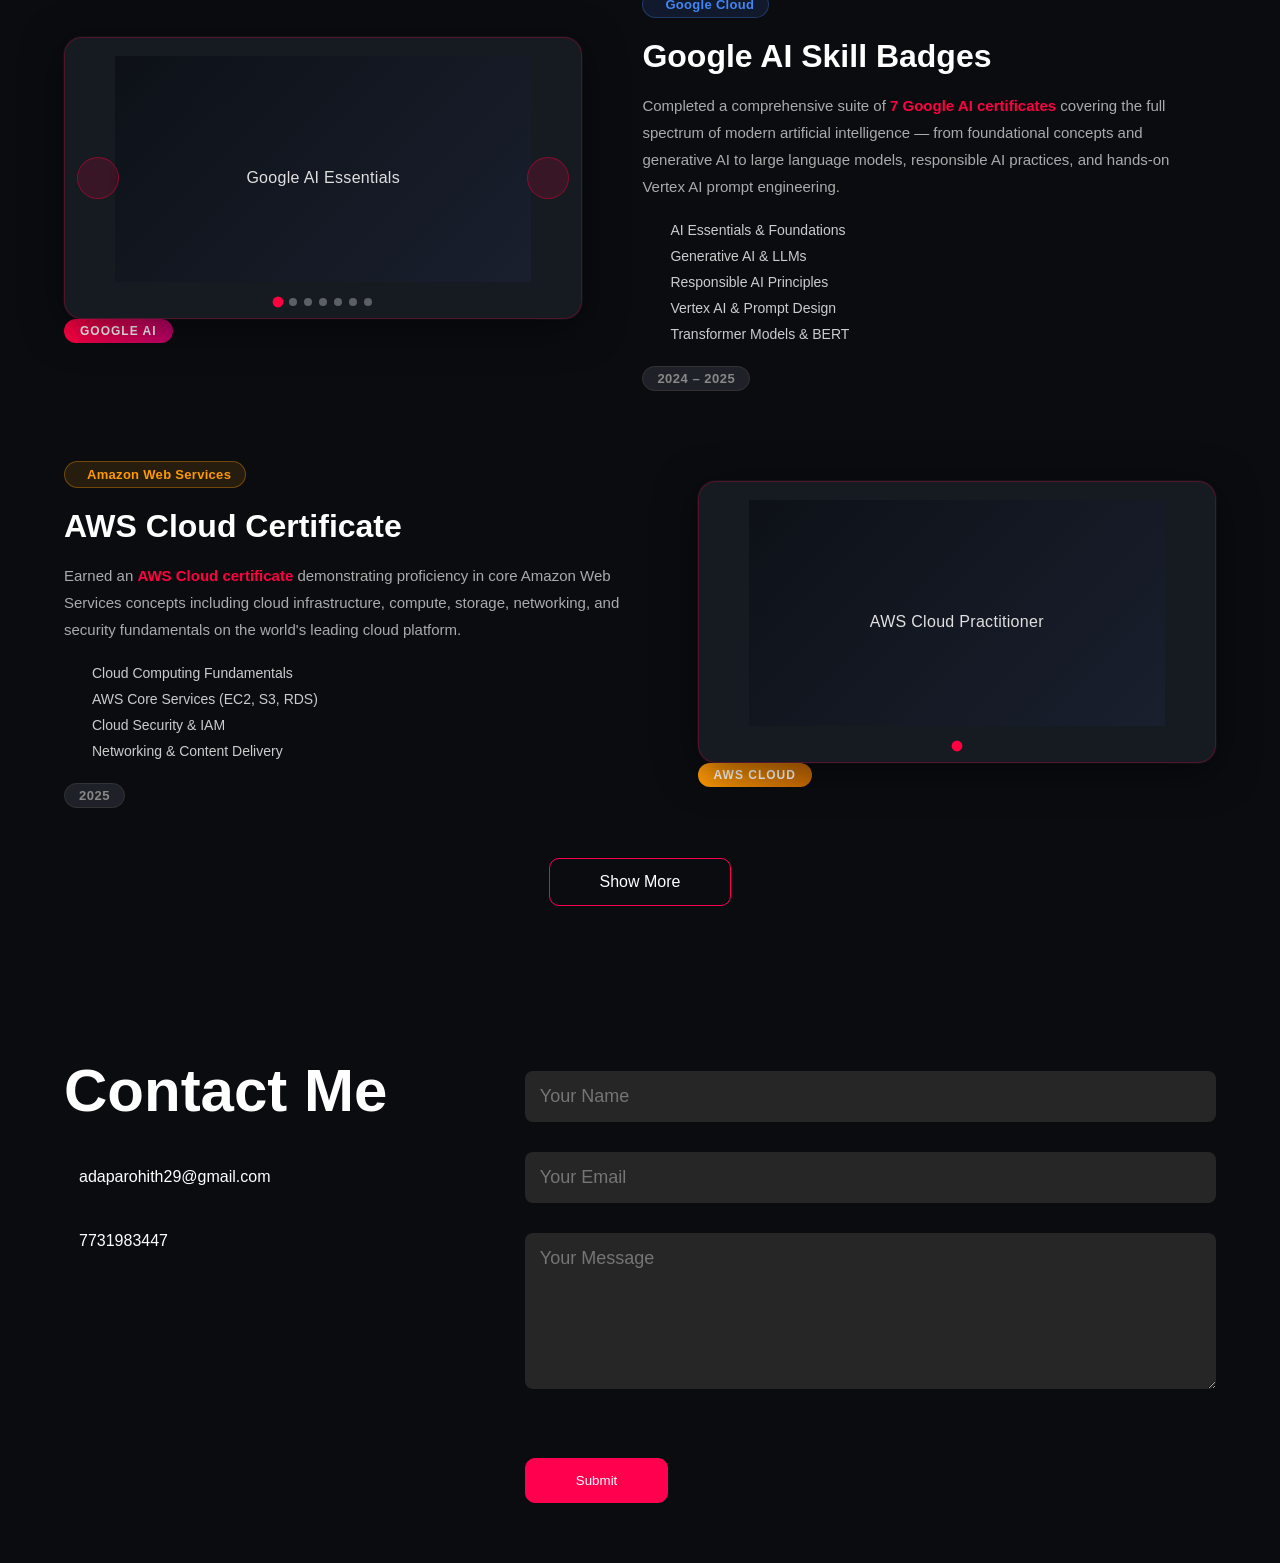
==== commit d7c3d81e: "Add certificates page, portfolio page, project reorder, real cert images, skills and experience upda" ====
--- a/index.html
+++ b/index.html
@@ -17,7 +17,8 @@
                 <li><a href="#header">Home</a></li>
                 <li><a href="#about-me">About</a></li>
                 <li><a href="#service">Services</a></li>
-                <li><a href="#portfolio">Portfolio</a></li>
+                <li><a href="portfolio.html">Projects</a></li>
+                <li><a href="certificates.html">Certificates</a></li>
                 <li><a href="#contact">Contact</a></li>
                 <i class="fa-solid fa-xmark" onclick="closemenu()"></i>
               </ul>
@@ -53,28 +54,32 @@
                     </div>
                     <div class="tab-contents active-tab" id="skills">
                         <ul>
-                            <li><span>UI/UX</span><br> Web interfaces </li>
-                            <li><span>Web development</span><br> Designing Web applications </li>
-
+                            <li><span>Frontend Development</span><br>React.js, JavaScript (ES6+), HTML5, CSS3, Tailwind CSS, Bootstrap</li>
+                            <li><span>Automation & AI</span><br>n8n, OpenAI API, AI Workflow Automation, Prompt Engineering</li>
+                            <li><span>Cloud & Database</span><br>AWS Fundamentals, SQL</li>
+                            <li><span>Tools</span><br>Git, GitHub, VS Code, Chrome DevTools</li>
                         </ul>
                     </div>
                     <div class="tab-contents" id="experience">
                         <ul>
-                            <li><span>2025</span><br>Created a smart study companion web app to help students learn together more effectively.</li>
-                            <li><span>2025</span><br>Built a digital heritage platform during SIH to preserve and present India&apos;s monuments and cultural legacy.</li>
-                            <li><span>2025</span><br>build a website for the client in 2025 </li>
-                            <li><span>2024-hackathon</span><br>build a website of protien in-take in 2024</li>
-
+                            <li><span>Co-Founder — AVLOKAI &nbsp;|&nbsp; March 2026 – Present</span><br>Co-founded an AI automation and consulting startup focused on business workflow automation. Successfully managing and delivering solutions for 4 active clients. Built AI-powered automation workflows using n8n, OpenAI APIs, WhatsApp integrations, and social media automation.</li>
+                            <li><span>Study Buddy Platform &nbsp;|&nbsp; 2025</span><br>Developed a collaborative study platform using React.js. Built task management and project organization features. Designed a responsive UI optimized for desktop and mobile devices.</li>
+                            <li><span>Digital Heritage Platform — SIH &nbsp;|&nbsp; 2025</span><br>Developed a digital heritage platform to preserve and showcase India's monuments and cultural legacy. Collaborated with a multidisciplinary team during Smart India Hackathon.</li>
+                            <li><span>Freelance Web Development &nbsp;|&nbsp; 2025</span><br>Designed and developed a responsive business website for a client. Delivered project requirements within agreed timelines while maintaining user-friendly design standards.</li>
+                            <li><span>Infinova Hackathon &nbsp;|&nbsp; 2025</span><br>Developed an innovative web-based solution under strict time constraints. Applied problem-solving, rapid prototyping, and teamwork skills to build a working prototype.</li>
+                            <li><span>CodeStorm Hackathon &nbsp;|&nbsp; 2024</span><br>Led a team of 4 members during a 36-hour hackathon. Developed a nutrition and protein intake tracking website prototype. Demonstrated leadership, teamwork, and project delivery skills.</li>
                         </ul>
                     </div>
                     <div class="tab-contents" id="education">
                         <ul>
-                            <li><span>2025</span><br>Learning React course from Udemy</li>
-                            <li><span>2024-2025</span><br>learning web development bootstrap course from Udemy</li>
-                            <li><span>2025-current</span><br>learning JavaScript course from Udemy </li>
-                            <li><span>2023-2027</span><br>pursuing Btech from Aurora institute</li>
-                        </ul>
-                    </div> 
+                            <li><span>Google AI Courses — 7 Certifications</span><br>Completed 7 Google AI certification programs covering Generative AI fundamentals, AI tools, and practical AI applications.</li>
+                            <li><span>React.js</span><br>Successfully completed React.js training and project-based learning.</li>
+                            <li><span>AWS Fundamentals</span><br>Completed AWS Cloud Fundamentals training.</li>
+                            <li><span>JavaScript</span><br>Advanced JavaScript learning and application development.</li>
+                            <li><span>Web Development Bootcamp</span><br>HTML, CSS, Bootstrap, JavaScript, Responsive Web Design.</li>
+                            <li><span>2023 – 2027</span><br>Pursuing B.Tech from Aurora Institute of Technology.</li>
+                        </ul>
+                    </div>
                 </div>
             </div>
         </div>
@@ -117,7 +122,6 @@
                     <p>I designed and developed a fully responsive website for a local driver service in Hyderabad. The site features a clean layout, smooth navigation, and mobile-friendly design with integrated WhatsApp and call-to-action buttons for easy driver booking.</p>
                     <a href="https://nearbydriverservice.netlify.app/#home"><i class="fa-solid fa-up-right-from-square"></i></a>
                 </div>
-
             </div>
             <div class="work">
                 <img src="work2.png">
@@ -125,50 +129,7 @@
                     <h3>Driver Rates UI Section</h3>
                     <p>A responsive pricing section displaying driver packages by hours. Each card includes a booking button that triggers a confirmation prompt, allowing users to quickly select and request a package. Clean design and mobile-friendly layout.</p>
                     <a href="https://nearbydriverservice.netlify.app/#packages"><i class="fa-solid fa-up-right-from-square"></i></a>
-
-                </div>
-
-            </div>
-            <div class="work">
-                <img src="work3.png">
-                <div class="layer">
-                    <h3>BookMate UI</h3>
-                    <p>
-                        A user-friendly booking interface allowing visitors to request a driver within minutes. Includes an interactive form, urgent call support, WhatsApp chat, and email integration—designed for quick access and a smooth booking experience.
-                    </p>
-                    <a href="https://nearbydriverservice.netlify.app/contact"><i class="fa-solid fa-up-right-from-square"></i></a>
-                </div>
-
-            </div>
-             <div class="work">
-                <img src="work4.png">
-                <div class="layer">
-                    <h3>StudyBuddy Homepage</h3>
-                    <p>I built an intuitive and welcoming homepage that highlights StudyBuddy’s purpose, helping students easily connect, collaborate, and manage their academic journey in one place.</p>
-                    <a href="https://adaparohith.github.io/StuddyBuddy/index.html"><i class="fa-solid fa-up-right-from-square"></i></a>
-
-                </div>
-
-            </div>
-             <div class="work">
-                <img src="work5.png">
-                <div class="layer">
-                    <h3>StudyBuddy Groups Section</h3>
-                    <p>I developed a dedicated Groups feature that allows students to form study circles, collaborate on subjects, and share learning resources in a structured and engaging environment.</p>
-                    <a href="https://adaparohith.github.io/StuddyBuddy/html/groups.html"><i class="fa-solid fa-up-right-from-square"></i></a>
-
-                </div>
-
-            </div>
-             <div class="work">
-                <img src="work6.png">
-                <div class="layer">
-                    <h3>StudyBuddy Schedule</h3>
-                    <p>I created a scheduling section that helps students plan, track, and manage daily study routines effectively, supporting consistent learning habits and academic productivity.</p>
-                    <a href="https://adaparohith.github.io/StuddyBuddy/html/schedule.html"><i class="fa-solid fa-up-right-from-square"></i></a>
-
-                </div>
-
+                </div>
             </div>
             <div class="work">
                 <img src="kshetra1.png">
@@ -195,7 +156,122 @@
                 </div>
             </div>
         </div>
-        <a href="https://github.com/AdapaRohith" class="btn">See more</a>
+        <a href="portfolio.html" class="btn">See All Projects</a>
+        </div>
+     </div>
+     <!-- ------------------------------------certificates------------------------------- -->
+     <div id="certificates">
+        <div class="container">
+            <h1 class="sub-title">Certificates</h1>
+            <div class="cert-list">
+
+                <!-- Certificate 1: Google AI — image LEFT, summary RIGHT -->
+                <div class="cert-item">
+                    <div class="cert-image-wrap">
+                        <div class="cert-carousel" id="googleCarousel">
+                            <div class="cert-slides">
+                                <div class="cert-slide active">
+                                    <div class="cert-img-placeholder">
+                                        <i class="fa-brands fa-google" style="font-size:60px;color:#4285F4;"></i>
+                                        <p class="cert-placeholder-label">Google AI Essentials</p>
+                                    </div>
+                                </div>
+                                <div class="cert-slide">
+                                    <div class="cert-img-placeholder">
+                                        <i class="fa-brands fa-google" style="font-size:60px;color:#34A853;"></i>
+                                        <p class="cert-placeholder-label">Foundations of AI</p>
+                                    </div>
+                                </div>
+                                <div class="cert-slide">
+                                    <div class="cert-img-placeholder">
+                                        <i class="fa-brands fa-google" style="font-size:60px;color:#FBBC04;"></i>
+                                        <p class="cert-placeholder-label">Intro to Generative AI</p>
+                                    </div>
+                                </div>
+                                <div class="cert-slide">
+                                    <div class="cert-img-placeholder">
+                                        <i class="fa-brands fa-google" style="font-size:60px;color:#EA4335;"></i>
+                                        <p class="cert-placeholder-label">Intro to Large Language Models</p>
+                                    </div>
+                                </div>
+                                <div class="cert-slide">
+                                    <div class="cert-img-placeholder">
+                                        <i class="fa-brands fa-google" style="font-size:60px;color:#4285F4;"></i>
+                                        <p class="cert-placeholder-label">Intro to Responsible AI</p>
+                                    </div>
+                                </div>
+                                <div class="cert-slide">
+                                    <div class="cert-img-placeholder">
+                                        <i class="fa-brands fa-google" style="font-size:60px;color:#34A853;"></i>
+                                        <p class="cert-placeholder-label">Prompt Design in Vertex AI</p>
+                                    </div>
+                                </div>
+                                <div class="cert-slide">
+                                    <div class="cert-img-placeholder">
+                                        <i class="fa-brands fa-google" style="font-size:60px;color:#FBBC04;"></i>
+                                        <p class="cert-placeholder-label">Transformer Models &amp; BERT</p>
+                                    </div>
+                                </div>
+                            </div>
+                            <button class="cert-arrow cert-arrow-left" onclick="changeSlide('googleCarousel', -1)" aria-label="Previous certificate">
+                                <i class="fa-solid fa-chevron-left"></i>
+                            </button>
+                            <button class="cert-arrow cert-arrow-right" onclick="changeSlide('googleCarousel', 1)" aria-label="Next certificate">
+                                <i class="fa-solid fa-chevron-right"></i>
+                            </button>
+                            <div class="cert-dots" id="googleCarouselDots"></div>
+                        </div>
+                        <div class="cert-badge">Google AI</div>
+                    </div>
+                    <div class="cert-summary">
+                        <div class="cert-org-tag"><i class="fa-brands fa-google"></i> Google Cloud</div>
+                        <h2>Google AI Skill Badges</h2>
+                        <p>Completed a comprehensive suite of <strong>7 Google AI certificates</strong> covering the full spectrum of modern artificial intelligence — from foundational concepts and generative AI to large language models, responsible AI practices, and hands-on Vertex AI prompt engineering.</p>
+                        <ul class="cert-skills">
+                            <li><i class="fa-solid fa-check"></i> AI Essentials &amp; Foundations</li>
+                            <li><i class="fa-solid fa-check"></i> Generative AI &amp; LLMs</li>
+                            <li><i class="fa-solid fa-check"></i> Responsible AI Principles</li>
+                            <li><i class="fa-solid fa-check"></i> Vertex AI &amp; Prompt Design</li>
+                            <li><i class="fa-solid fa-check"></i> Transformer Models &amp; BERT</li>
+                        </ul>
+                        <span class="cert-year">2024 – 2025</span>
+                    </div>
+                </div>
+
+                <!-- Certificate 2: AWS Cloud -->
+                <div class="cert-item">
+                    <div class="cert-image-wrap">
+                        <div class="cert-carousel" id="awsCarousel">
+                            <div class="cert-slides">
+                                <div class="cert-slide active">
+                                    <div class="cert-img-placeholder">
+                                        <i class="fa-brands fa-aws" style="font-size:70px;color:#FF9900;"></i>
+                                        <p class="cert-placeholder-label">AWS Cloud Practitioner</p>
+                                    </div>
+                                </div>
+                            </div>
+                            <div class="cert-dots" id="awsCarouselDots"></div>
+                        </div>
+                        <div class="cert-badge" style="background:linear-gradient(90deg,#FF9900,#c96b00);">AWS Cloud</div>
+                    </div>
+                    <div class="cert-summary">
+                        <div class="cert-org-tag" style="background:rgba(255,153,0,0.12);border-color:rgba(255,153,0,0.35);color:#FF9900;">
+                            <i class="fa-brands fa-aws"></i> Amazon Web Services
+                        </div>
+                        <h2>AWS Cloud Certificate</h2>
+                        <p>Earned an <strong>AWS Cloud certificate</strong> demonstrating proficiency in core Amazon Web Services concepts including cloud infrastructure, compute, storage, networking, and security fundamentals on the world's leading cloud platform.</p>
+                        <ul class="cert-skills">
+                            <li><i class="fa-solid fa-check"></i> Cloud Computing Fundamentals</li>
+                            <li><i class="fa-solid fa-check"></i> AWS Core Services (EC2, S3, RDS)</li>
+                            <li><i class="fa-solid fa-check"></i> Cloud Security &amp; IAM</li>
+                            <li><i class="fa-solid fa-check"></i> Networking &amp; Content Delivery</li>
+                        </ul>
+                        <span class="cert-year">2025</span>
+                    </div>
+                </div>
+
+            </div>
+            <a href="certificates.html" class="btn">Show More</a>
         </div>
      </div>
      <!-- ------------------------------------contact------------------------------- -->
@@ -237,6 +313,51 @@
 
 
     <script>
+        // ---- Certificate Carousel ----
+        var carouselState = {};
+
+        function initCarousel(carouselId, total) {
+            carouselState[carouselId] = { current: 0, total: total };
+            var dotsContainer = document.getElementById(carouselId + 'Dots');
+            for (var i = 0; i < total; i++) {
+                var dot = document.createElement('span');
+                dot.className = 'cert-dot' + (i === 0 ? ' active' : '');
+                dot.setAttribute('data-index', i);
+                dot.setAttribute('onclick', 'goToSlide("' + carouselId + '",' + i + ')');
+                dotsContainer.appendChild(dot);
+            }
+        }
+
+        function changeSlide(carouselId, direction) {
+            var state = carouselState[carouselId];
+            state.current = (state.current + direction + state.total) % state.total;
+            updateCarousel(carouselId);
+        }
+
+        function goToSlide(carouselId, index) {
+            carouselState[carouselId].current = index;
+            updateCarousel(carouselId);
+        }
+
+        function updateCarousel(carouselId) {
+            var state = carouselState[carouselId];
+            var carousel = document.getElementById(carouselId);
+            var slides = carousel.querySelectorAll('.cert-slide');
+            var dots = document.getElementById(carouselId + 'Dots').querySelectorAll('.cert-dot');
+            slides.forEach(function(s, i) {
+                s.classList.toggle('active', i === state.current);
+            });
+            dots.forEach(function(d, i) {
+                d.classList.toggle('active', i === state.current);
+            });
+        }
+
+        document.addEventListener('DOMContentLoaded', function() {
+            initCarousel('googleCarousel', 7);
+            initCarousel('awsCarousel', 1);
+        });
+    </script>
+    <script>
         var tablinks = document.getElementsByClassName("tab-links");
         var tabcontents = document.getElementsByClassName("tab-contents");
 
--- a/style.css
+++ b/style.css
@@ -304,6 +304,259 @@
     margin-top: 20px;
     cursor: pointer;
 }
+/* -----------------------------------certificates-------------------------- */
+
+#certificates {
+    padding: 60px 0 80px;
+}
+
+.cert-list {
+    margin-top: 60px;
+    display: flex;
+    flex-direction: column;
+    gap: 70px;
+}
+
+/* Each cert item: image + summary side by side */
+.cert-item {
+    display: flex;
+    align-items: center;
+    gap: 60px;
+    position: relative;
+}
+
+/* Every EVEN item reverses order: summary LEFT, image RIGHT */
+.cert-item:nth-child(even) {
+    flex-direction: row-reverse;
+}
+
+/* ---- Image side ---- */
+.cert-image-wrap {
+    flex: 0 0 45%;
+    position: relative;
+}
+
+/* Carousel container */
+.cert-carousel {
+    position: relative;
+    width: 100%;
+    border-radius: 18px;
+    overflow: hidden;
+    background: #161b22;
+    border: 1px solid rgba(255, 0, 64, 0.25);
+    box-shadow: 0 8px 40px rgba(0,0,0,0.5), 0 0 0 1px rgba(255,255,255,0.04);
+}
+
+.cert-slides {
+    position: relative;
+    width: 100%;
+    height: 280px;
+}
+
+.cert-slide {
+    position: absolute;
+    inset: 0;
+    display: flex;
+    align-items: stretch;
+    justify-content: center;
+    opacity: 0;
+    transform: translateX(30px);
+    transition: opacity 0.45s ease, transform 0.45s ease;
+    pointer-events: none;
+    padding: 18px 50px 36px;
+}
+
+.cert-slide.active {
+    opacity: 1;
+    transform: translateX(0);
+    pointer-events: auto;
+}
+
+/* Placeholder (replace with <img> when you have actual cert images) */
+.cert-img-placeholder {
+    display: flex;
+    flex-direction: column;
+    align-items: center;
+    justify-content: center;
+    gap: 18px;
+    width: 100%;
+    height: 100%;
+    background: linear-gradient(135deg, #0d1117 0%, #1a1f2e 100%);
+    padding: 30px;
+}
+
+.cert-img-placeholder img {
+    width: 100%;
+    height: 100%;
+    object-fit: cover;
+    border-radius: 14px;
+}
+
+.cert-placeholder-label {
+    font-size: 16px;
+    font-weight: 500;
+    color: #e0e0e0;
+    text-align: center;
+    letter-spacing: 0.3px;
+}
+
+/* Arrow buttons */
+.cert-arrow {
+    position: absolute;
+    top: 50%;
+    transform: translateY(-50%);
+    background: rgba(255, 0, 64, 0.15);
+    border: 1px solid rgba(255, 0, 64, 0.4);
+    color: #fff;
+    width: 42px;
+    height: 42px;
+    border-radius: 50%;
+    cursor: pointer;
+    display: flex;
+    align-items: center;
+    justify-content: center;
+    font-size: 16px;
+    transition: background 0.3s, transform 0.2s;
+    z-index: 10;
+    backdrop-filter: blur(6px);
+}
+
+.cert-arrow:hover {
+    background: rgba(255, 0, 64, 0.75);
+    transform: translateY(-50%) scale(1.1);
+}
+
+.cert-arrow-left  { left:  12px; }
+.cert-arrow-right { right: 12px; }
+
+/* Dot indicators */
+.cert-dots {
+    position: absolute;
+    bottom: 12px;
+    left: 50%;
+    transform: translateX(-50%);
+    display: flex;
+    gap: 7px;
+    z-index: 10;
+}
+
+.cert-dot {
+    width: 8px;
+    height: 8px;
+    border-radius: 50%;
+    background: rgba(255,255,255,0.3);
+    cursor: pointer;
+    transition: background 0.3s, transform 0.3s;
+    display: inline-block;
+}
+
+.cert-dot.active {
+    background: #ff0040;
+    transform: scale(1.35);
+}
+
+/* Badge label below carousel */
+.cert-badge-row {
+    display: flex;
+    align-items: center;
+    gap: 12px;
+    margin-top: 14px;
+    flex-wrap: wrap;
+}
+
+.cert-badge {
+    display: inline-block;
+    background: linear-gradient(90deg, #ff0040, #c2006b);
+    color: #fff;
+    font-size: 12px;
+    font-weight: 600;
+    letter-spacing: 1px;
+    text-transform: uppercase;
+    padding: 5px 16px;
+    border-radius: 50px;
+}
+
+/* ---- Summary side ---- */
+.cert-summary {
+    flex: 1;
+    color: #ababab;
+}
+
+.cert-org-tag {
+    display: inline-flex;
+    align-items: center;
+    gap: 8px;
+    background: rgba(66, 133, 244, 0.12);
+    border: 1px solid rgba(66, 133, 244, 0.3);
+    color: #4285F4;
+    font-size: 13px;
+    font-weight: 600;
+    padding: 5px 14px;
+    border-radius: 50px;
+    margin-bottom: 18px;
+    letter-spacing: 0.3px;
+}
+
+.cert-summary h2 {
+    font-size: 32px;
+    font-weight: 700;
+    color: #fff;
+    margin-bottom: 16px;
+    line-height: 1.25;
+}
+
+.cert-summary p {
+    font-size: 15px;
+    line-height: 1.8;
+    color: #ababab;
+    margin-bottom: 22px;
+}
+
+.cert-summary strong {
+    color: #ff0040;
+}
+
+.cert-skills {
+    list-style: none;
+    display: flex;
+    flex-direction: column;
+    gap: 10px;
+    margin-bottom: 24px;
+}
+
+.cert-skills li {
+    display: flex;
+    align-items: center;
+    gap: 10px;
+    font-size: 14px;
+    color: #ccc;
+}
+
+.cert-skills li i {
+    color: #ff0040;
+    font-size: 12px;
+    width: 18px;
+}
+
+.cert-year {
+    display: inline-block;
+    font-size: 13px;
+    font-weight: 600;
+    color: #888;
+    background: #1e2228;
+    border: 1px solid #333;
+    padding: 4px 14px;
+    border-radius: 50px;
+    letter-spacing: 0.5px;
+}
+
+/* Hover glow on the whole cert-item card effect */
+.cert-item:hover .cert-carousel {
+    border-color: rgba(255, 0, 64, 0.55);
+    box-shadow: 0 8px 50px rgba(255, 0, 64, 0.15);
+    transition: box-shadow 0.4s, border-color 0.4s;
+}
+
 /* -----------------------------------mobile view-------------------------- */
 nav .fa-solid{
     display: none;
@@ -366,5 +619,21 @@
         display: grid;
         grid-template-columns: 1fr;
     }
-}
-
+    /* Certificates mobile */
+    .cert-item,
+    .cert-item:nth-child(even) {
+        flex-direction: column;
+        gap: 30px;
+    }
+    .cert-image-wrap {
+        flex: none;
+        width: 100%;
+    }
+    .cert-slides {
+        height: 220px;
+    }
+    .cert-summary h2 {
+        font-size: 24px;
+    }
+}
+
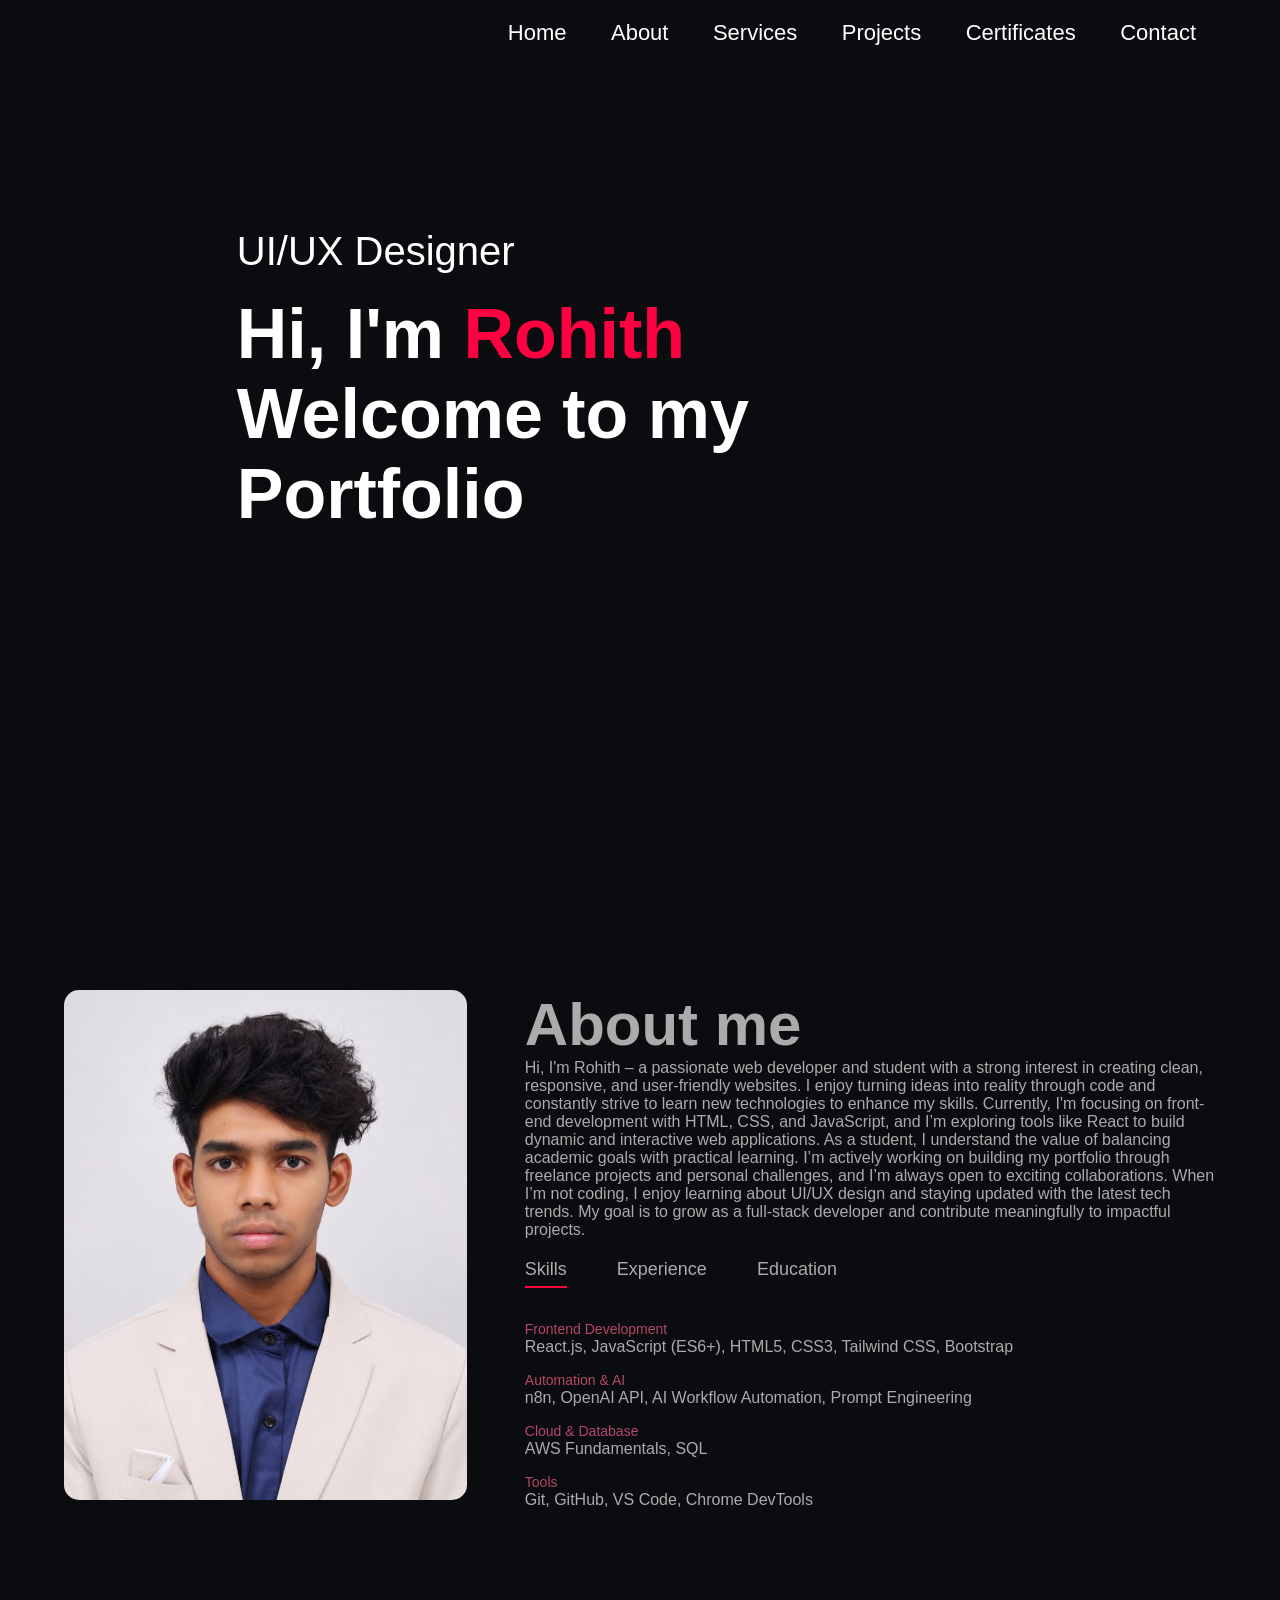
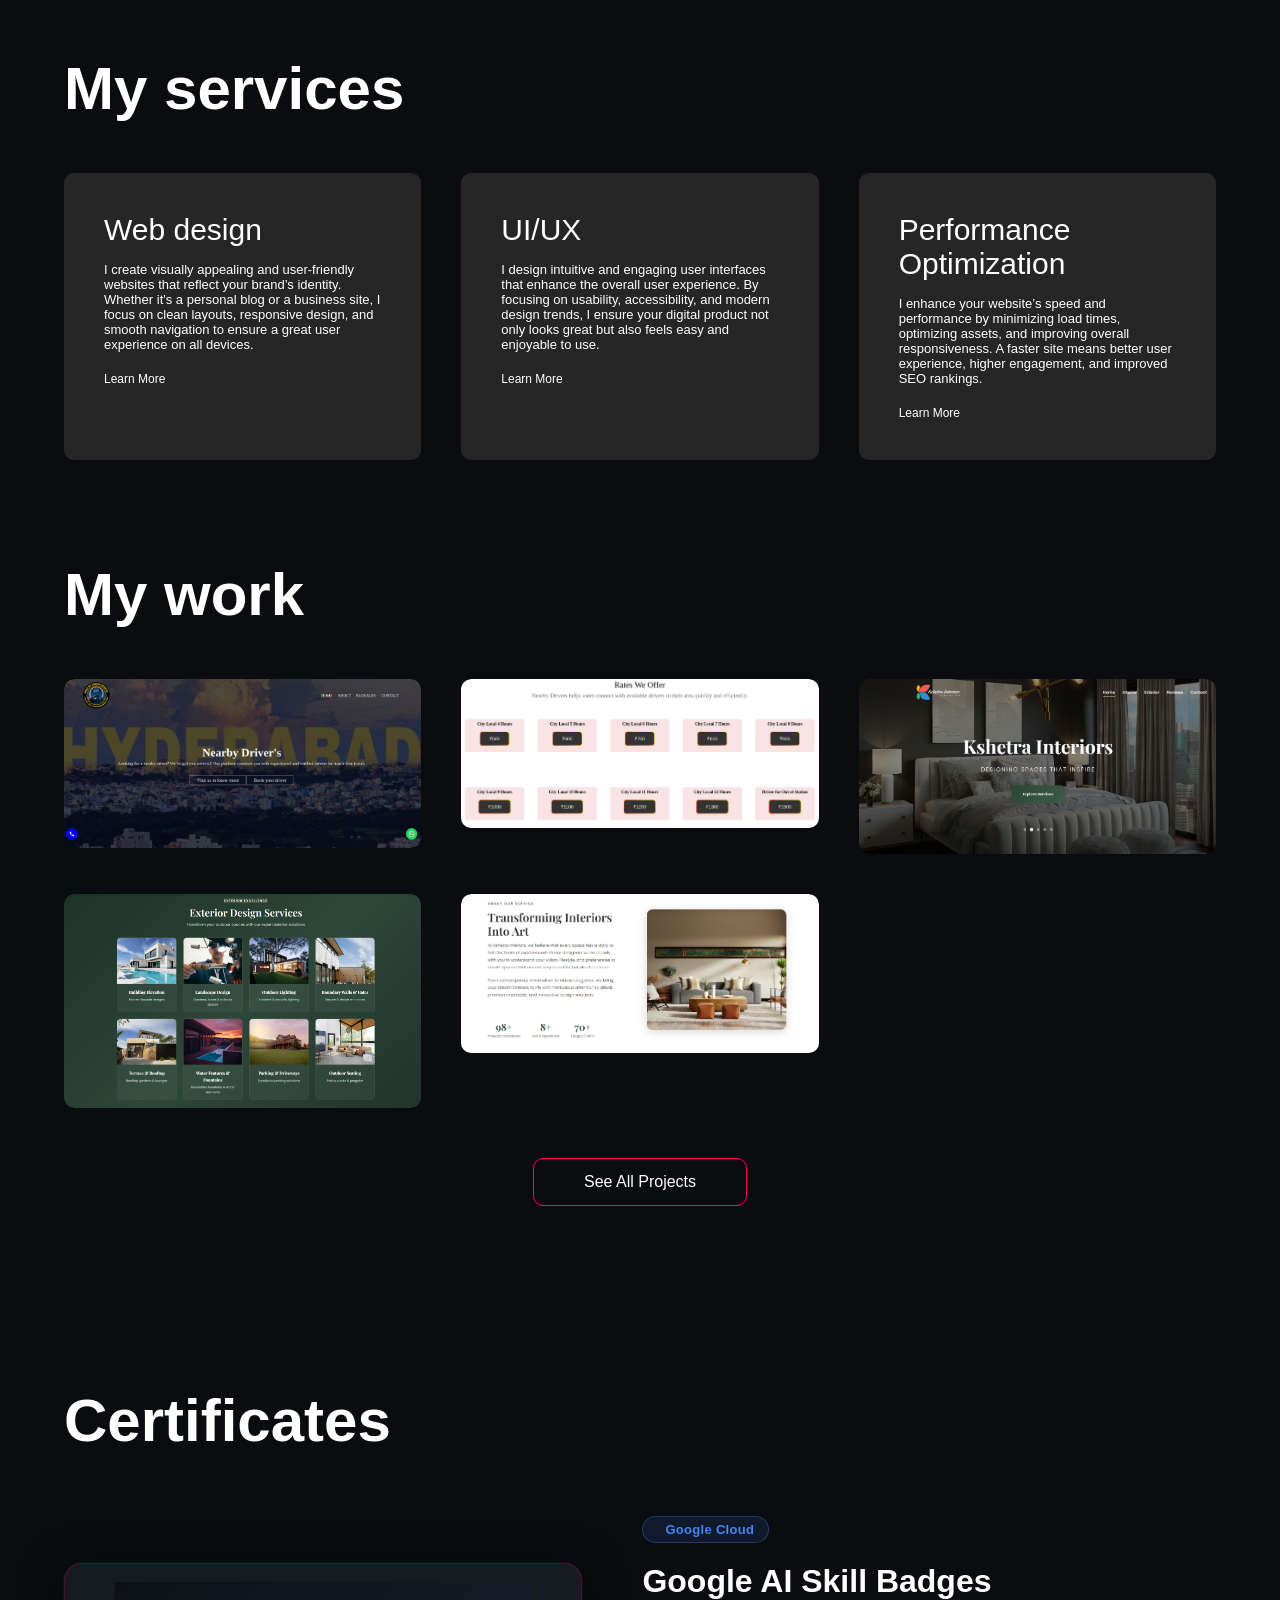
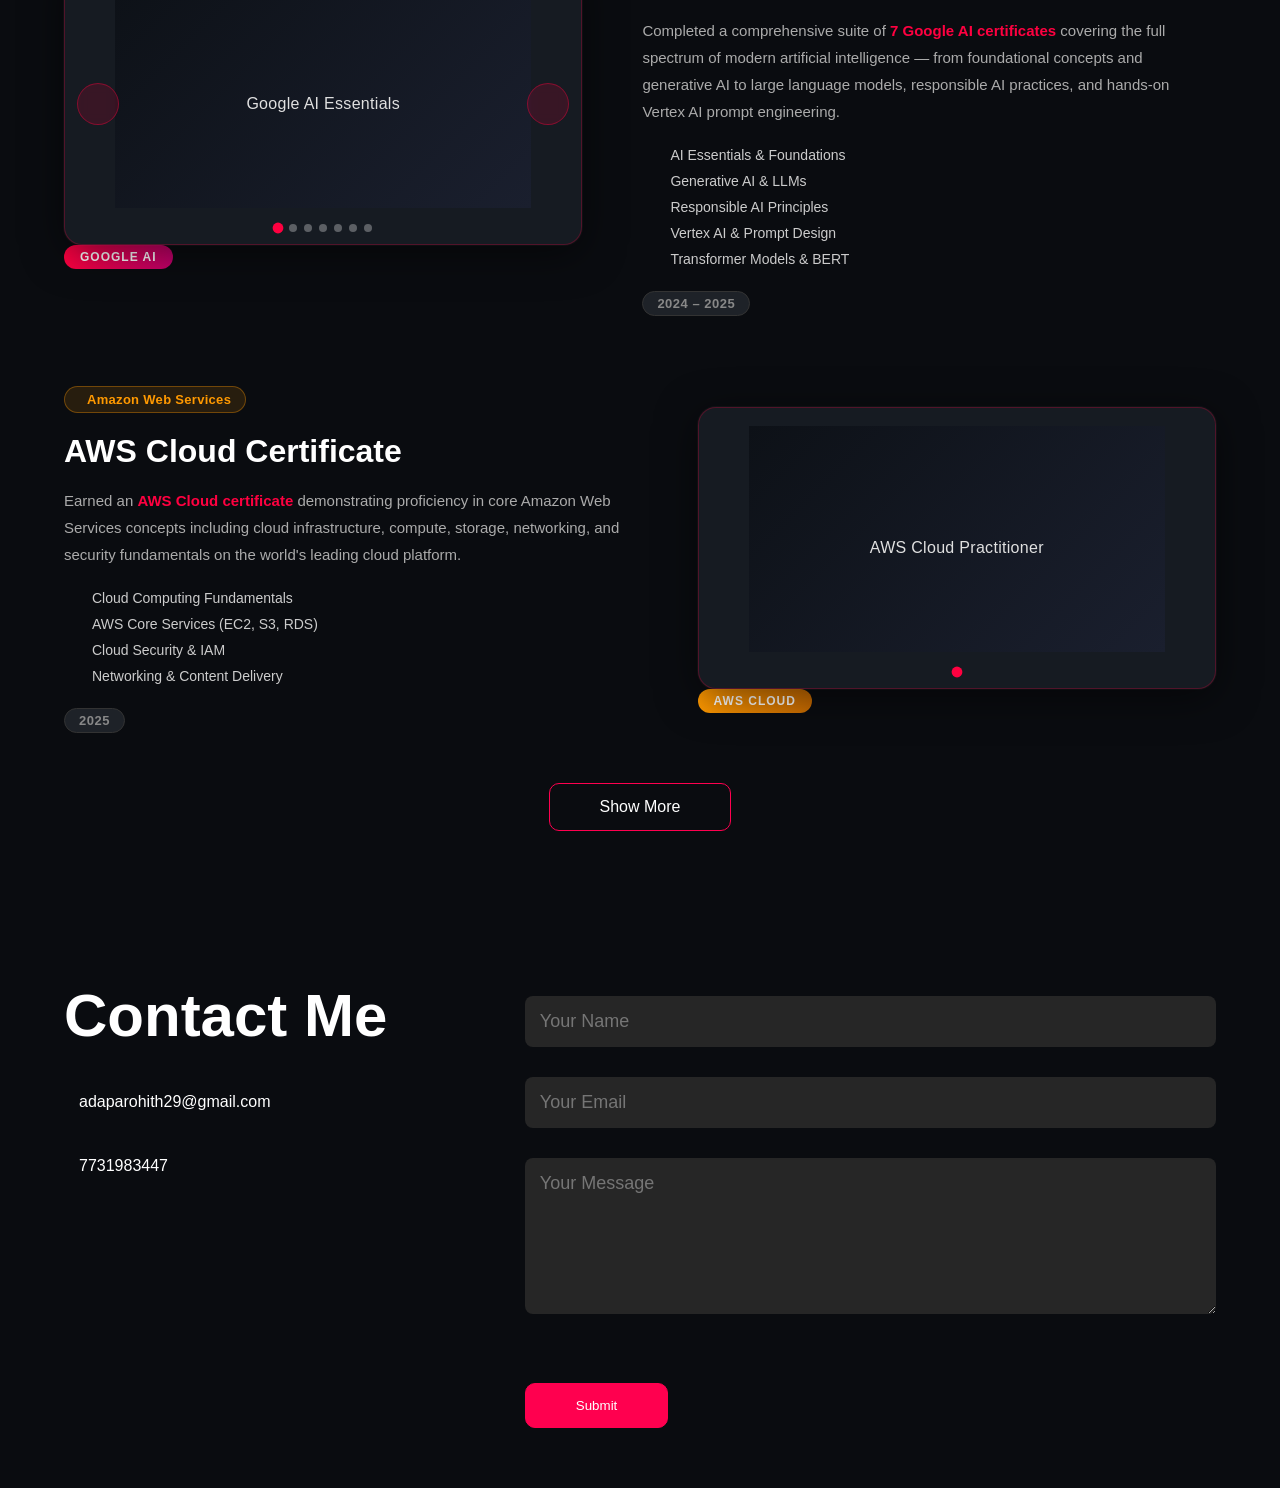
==== commit 0f1aeadd: "Updated Profile" ====
--- a/index.html
+++ b/index.html
@@ -34,7 +34,7 @@
         <div class="container">
             <div class="row">
                 <div class="about-col-1">
-                    <img src="aboutphoto.png">
+                    <img src="profilepic.jpeg">
                 </div>
                 <div class="about-col-2">
                     <h1 class="sub-title">About me</h1>
--- a/style.css
+++ b/style.css
@@ -11,7 +11,7 @@
 #header{
     width: 100%;
     height: 100vh;
-    background-image: url(rohith.png);
+    background-image: none;
     background-size: cover;
     background-position: center;
 }
